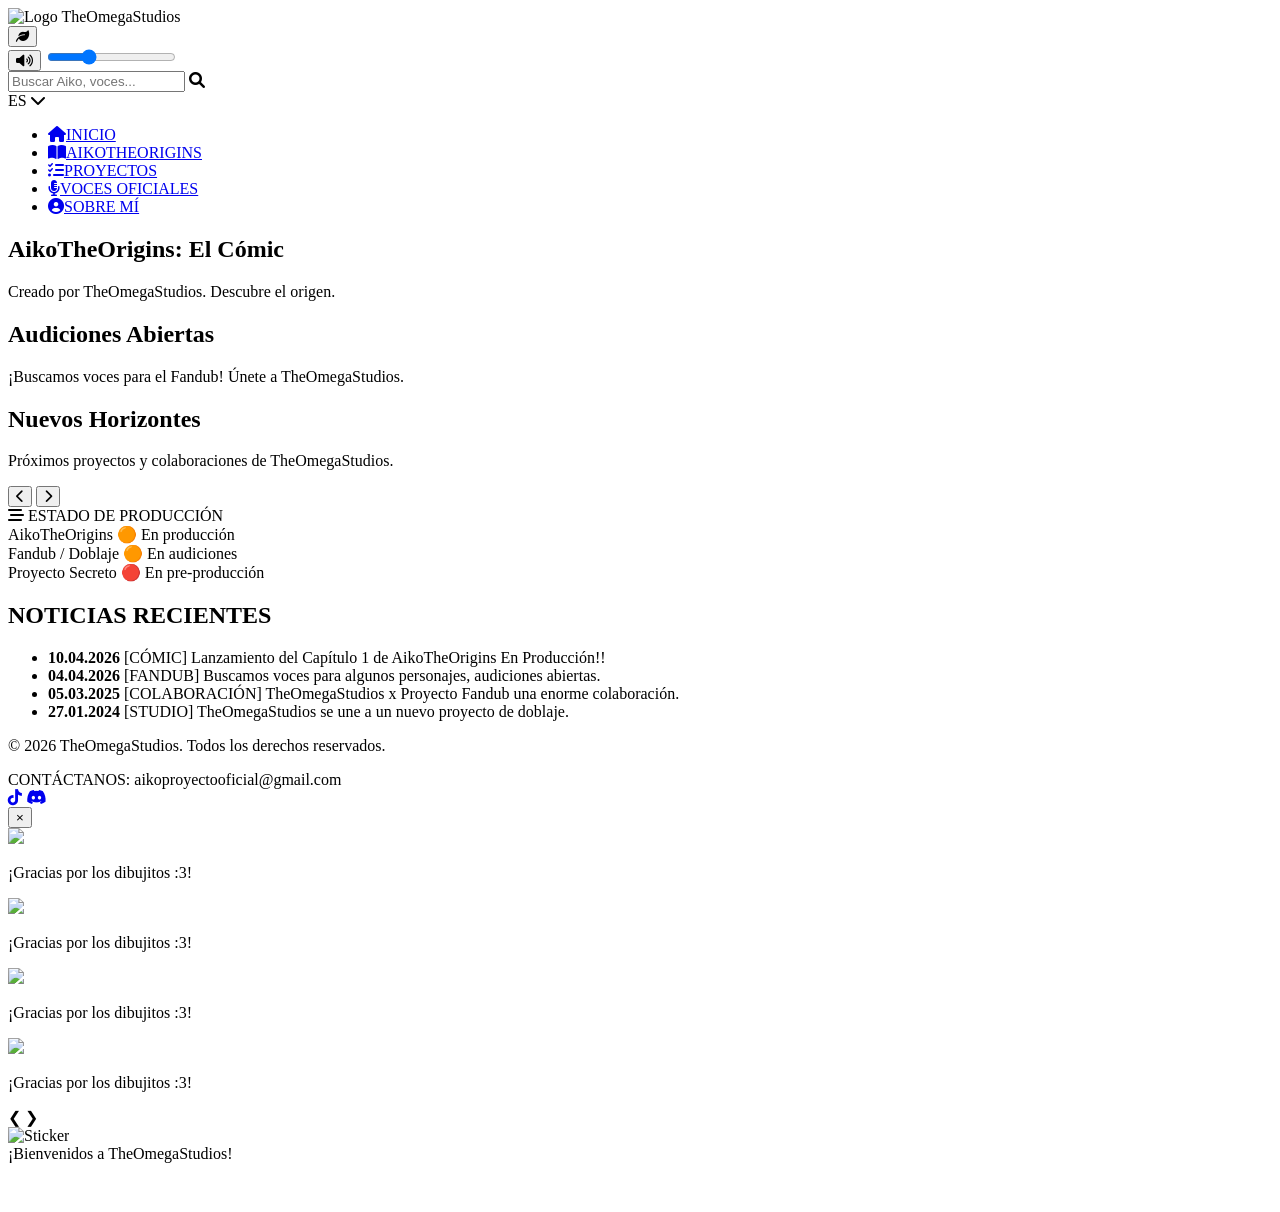
==== index.html @ 9d6b1f2a "Update index.html" ====
<!DOCTYPE html>
<html lang="es">
<head>
    <meta charset="UTF-8">
    <meta name="viewport" content="width=device-width, initial-scale=1.0">
    <title>TheOmegaStudios - Inicio | AikoTheOrigins</title>
    <link href="https://fonts.googleapis.com/css2?family=Roboto:wght@400;700&display=swap" rel="stylesheet">
    <link rel="stylesheet" href="css/index.css">
    <link rel="stylesheet" href="https://cdnjs.cloudflare.com/ajax/libs/font-awesome/6.0.0/css/all.min.css">
</head>
<body>
    <header class="top-bar">
        <div class="logo-container">
            <img src="img/logo.png" alt="Logo TheOmegaStudios" class="main-logo">
        </div>
            <div class="search-lang">
                <div class="control-hoja-wrapper">
                        <button id="sakura-control" class="nav-music-btn">
                         <i id="sakura-icon" class="fas fa-leaf"></i>
                         </button>
                </div>
                

    <div class="music-container">
        <button id="music-control" class="nav-music-btn">
            <i id="music-icon" class="fas fa-volume-up"></i>
        </button>
        <input type="range" id="volume-slider" min="0" max="1" step="0.01" value="0.3">
    </div>
        <div class="search-box">
            <input type="text" placeholder="Buscar Aiko, voces...">
            <i class="fas fa-search"></i>
        </div>
        <span class="lang">ES <i class="fas fa-chevron-down"></i></span>
        <audio id="bg-music" loop>
                 <source src="audio/voces/AikoTheOriginsTheme Remix.mp3" type="audio/mpeg">
        </audio>
    </div>
    </header>

    <nav class="main-nav">
        <ul>
            <li class="active"><a href="index.html"><i class="fas fa-home"></i>INICIO</a></li>
            <li><a href="aiko-origins.html"><i class="fas fa-book-open"></i>AIKOTHEORIGINS</a></li>
            <li><a href="proyectos.html"><i class="fas fa-tasks"></i>PROYECTOS</a></li>
            <li><a href="dobladores.html"><i class="fas fa-microphone-alt"></i>VOCES OFICIALES</a></li>
            <li><a href="sobre-mi.html"><i class="fas fa-user-circle"></i>SOBRE MÍ</a></li>
        </ul>
    </nav>

    <main class="main-content">
    <section class="carrusel-simulado">
     <div class="carrusel-contenedor" id="carruselContenedor">
        <div class="carrusel-item active" style="background-image: url('img/hero_aiko.png')">
            <div class="overlay">
                <h1>AikoTheOrigins: El Cómic</h1>
                <p>Creado por TheOmegaStudios. Descubre el origen.</p>
            </div>
        </div>

        <div class="carrusel-item next" style="background-image: url('img/hero_doblaje.png')">
            <div class="overlay">
                <h1>Audiciones Abiertas</h1>
                <p>¡Buscamos voces para el Fandub! Únete a TheOmegaStudios.</p>
            </div>
        </div>

        <div class="carrusel-item prev" style="background-image: url('img/hero_proyectos.png')">
            <div class="overlay">
                <h1>Nuevos Horizontes</h1>
                <p>Próximos proyectos y colaboraciones de TheOmegaStudios.</p>
            </div>
        </div>
    </div>

    <button class="nav-btn prev-btn" onclick="cambiarImagen(-1)"><i class="fas fa-chevron-left"></i></button>
    <button class="nav-btn next-btn" onclick="cambiarImagen(1)"><i class="fas fa-chevron-right"></i></button>
    </section>
    <section class="status-panel">
    <div class="status-header">
        <i class="fas fa-stream"></i> ESTADO DE PRODUCCIÓN
    </div>
    <div class="status-list">
        <div class="status-item">
            <span class="project-name">AikoTheOrigins</span>
            <span class="badge badge-online">🟠 En producción</span>
        </div>
        
        <div class="status-item">
            <span class="project-name">Fandub / Doblaje</span>
            <span class="badge badge-auditions">🟠 En audiciones</span>
        </div>

        <div class="status-item">
            <span class="project-name">Proyecto Secreto</span>
            <span class="badge badge-prep">🔴 En pre-producción</span>
        </div>
    </div>
</section>
        <section class="noticias-caja">
            <div class="noticia-header">
                <h2>NOTICIAS RECIENTES</h2>
            </div>
            <div class="noticia-body">
                <ul>
                    <li><strong>10.04.2026</strong> [CÓMIC] Lanzamiento del Capítulo 1 de AikoTheOrigins En Producción!!</li>
                    <li><strong>04.04.2026</strong> [FANDUB] Buscamos voces para algunos personajes, audiciones abiertas.</li>
                    <li><strong>05.03.2025</strong> [COLABORACIÓN] TheOmegaStudios x Proyecto Fandub una enorme colaboración.</li>
                    <li><strong>27.01.2024</strong> [STUDIO] TheOmegaStudios se une a un nuevo proyecto de doblaje.</li>
                </ul>
            </div>
        </section>
    </main>

 <footer class="main-footer">
    <div class="footer-container">
        <div class="footer-left">
            <p>&copy; 2026 TheOmegaStudios. Todos los derechos reservados.</p>
        </div>

       <div class="footer-right">
    <div class="contact-info">
    <span>CONTÁCTANOS:</span>
    <span class="email-text-fixed">aikoproyectooficial@gmail.com</span>
</div>
    
    <div class="social-icons">
        <a href="https://www.tiktok.com/@theomegastudios" target="_blank" title="TikTok"><i class="fab fa-tiktok"></i></a>
        <a href="https://discord.gg/xpgBBMDjBQ" target="_blank" title="Discord"><i class="fab fa-discord"></i></a>
        </div>
</div>
    </div>
</footer>
    <script>
    // 1. Obtenemos todas las tarjetas y las flechas
        const carrusel = document.getElementById('carruselContenedor');
        const items = carrusel.querySelectorAll('.carrusel-item');
        const prevBtn = document.querySelector('.prev-btn');
        const nextBtn = document.querySelector('.next-btn');

         let currentIndex = 0; // Índice de la tarjeta central (active)

    // 2. La función principal que actualiza las clases
        function updateCarrusel() {
        // Obtenemos el número total de tarjetas
        const totalItems = items.length;

        // Calculamos los índices para las tarjetas de los lados
        const prevIndex = (currentIndex - 1 + totalItems) % totalItems;
        const nextIndex = (currentIndex + 1) % totalItems;

        // Limpiamos las clases viejas de TODAS las tarjetas
        items.forEach((item, index) => {
            item.classList.remove('active', 'prev', 'next');
            
            // Si la tarjeta actual es la central
            if (index === currentIndex) {
                item.classList.add('active');
            } 
            // Si es la de la izquierda
            else if (index === prevIndex) {
                item.classList.add('prev');
            } 
            // Si es la de la derecha
            else if (index === nextIndex) {
                item.classList.add('next');
            }
        });
    }

    // 3. Las funciones de las flechas (cambiadas ligeramente)
    function cambiarImagen(direccion) {
        // Obtenemos el total de tarjetas
        const totalItems = items.length;
        
        // Sumamos o restamos al índice actual
        currentIndex = (currentIndex + direccion + totalItems) % totalItems;
        
        // Actualizamos las clases para que se muevan
        updateCarrusel();
    }

    // 4. Inicializamos el carrusel al cargar la página
    //updateCarrusel(); // Llamamos a la función una vez para configurarlo
    </script>
    <script src="script.js"></script>
<div id="welcome-modal" class="modal-overlay">
    <div class="modal-content">
        <button id="close-modal" class="close-btn">&times;</button>
        
        <div class="fanart-slider">
            <div class="slide active">
                <img src="img/dibujos.jpg" class="welcome-img">
                <p class="welcome-text">¡Gracias por los dibujitos :3!</p>
            </div>
            <div class="slide">
                <img src="img/aiko2131.png" class="welcome-img">
                <p class="welcome-text">¡Gracias por los dibujitos :3!</p>
            </div>
            <div class="slide">
                <img src="img/dibujo3.jpg" class="welcome-img">
                <p class="welcome-text">¡Gracias por los dibujitos :3!</p>
            </div>
            <div class="slide">
                <img src="img/dibujo4.png" class="welcome-img">
                <p class="welcome-text">¡Gracias por los dibujitos :3!</p>
            </div>
        </div>

        <div class="slider-controls">
    <span id="prev-fanart" class="prev">&#10094;</span>
    <span id="next-fanart" class="next">&#10095;</span>
    </div>
    </div>
</div>
<div class="personaje-saludo">
    <img src="img/Sticker.png" alt="Sticker" class="sticker-esquina">
    <div class="bocadillo-comic">¡Bienvenidos a TheOmegaStudios!</div>
</div>
</body>
</html>
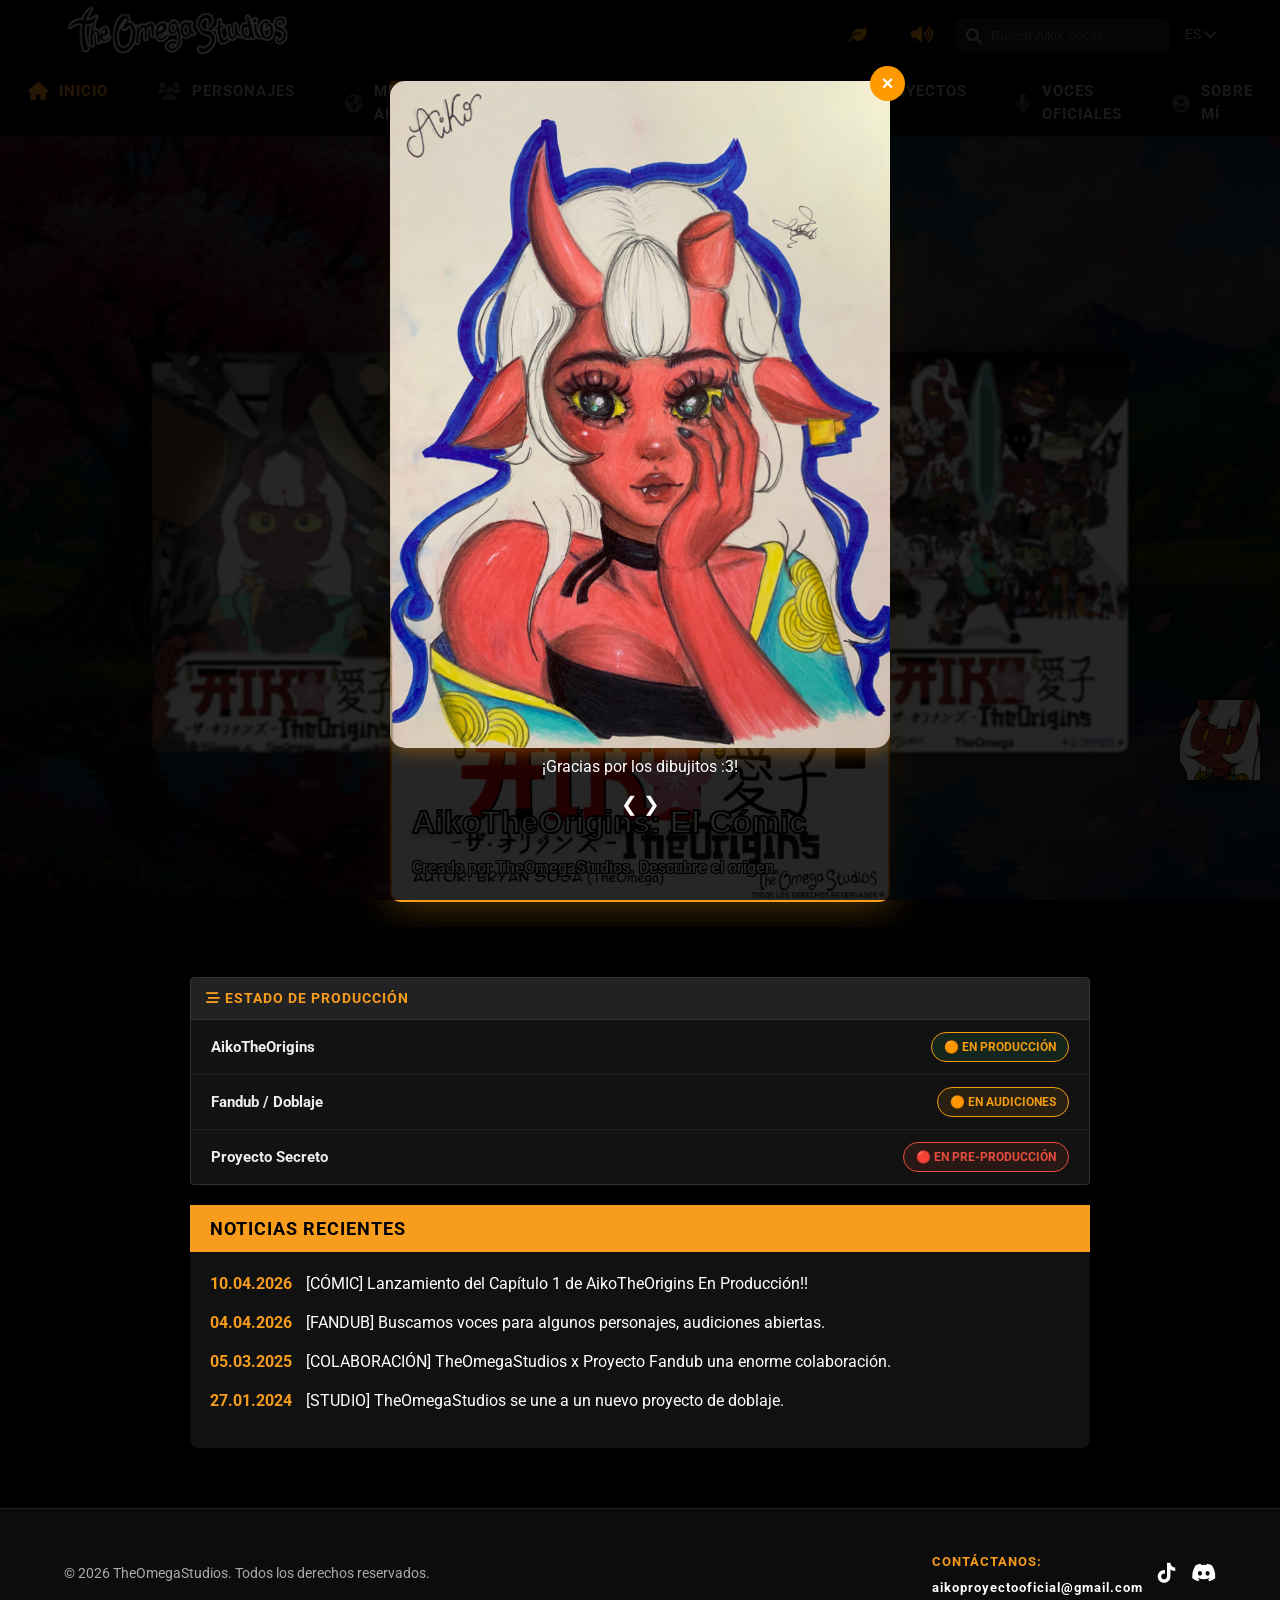
==== commit b95b5f33: "Add files via upload" ====
--- a/index.html
+++ b/index.html
@@ -32,16 +32,17 @@
             <i class="fas fa-search"></i>
         </div>
         <span class="lang">ES <i class="fas fa-chevron-down"></i></span>
-        <audio id="bg-music" loop>
-                 <source src="audio/voces/AikoTheOriginsTheme Remix.mp3" type="audio/mpeg">
-        </audio>
+        <audio id="bg-music" loop></audio>
     </div>
     </header>
 
     <nav class="main-nav">
         <ul>
             <li class="active"><a href="index.html"><i class="fas fa-home"></i>INICIO</a></li>
+            <li><a href="personajes.html"><i class="fas fa-users"></i>PERSONAJES</a></li>
+            <li><a href="mundo-aiko.html"><i class="fas fa-globe-americas"></i>MUNDO AIKO</a></li>
             <li><a href="aiko-origins.html"><i class="fas fa-book-open"></i>AIKOTHEORIGINS</a></li>
+            <li><a href="aiko-go.html"><i class="fas fa-book-open"></i>AIKOGO!</a></li>
             <li><a href="proyectos.html"><i class="fas fa-tasks"></i>PROYECTOS</a></li>
             <li><a href="dobladores.html"><i class="fas fa-microphone-alt"></i>VOCES OFICIALES</a></li>
             <li><a href="sobre-mi.html"><i class="fas fa-user-circle"></i>SOBRE MÍ</a></li>
@@ -61,7 +62,7 @@
         <div class="carrusel-item next" style="background-image: url('img/hero_doblaje.png')">
             <div class="overlay">
                 <h1>Audiciones Abiertas</h1>
-                <p>¡Buscamos voces para el Fandub! Únete a TheOmegaStudios.</p>
+                <p>¡Buscamos voces para la Obra! Únete a TheOmegaStudios.</p>
             </div>
         </div>
 
@@ -208,14 +209,16 @@
         </div>
 
         <div class="slider-controls">
-    <span id="prev-fanart" class="prev">&#10094;</span>
-    <span id="next-fanart" class="next">&#10095;</span>
-    </div>
-    </div>
-</div>
+            <span id="prev-fanart" class="prev">&#10094;</span>
+            <span id="next-fanart" class="next">&#10095;</span>
+        </div>
+    </div>
+</div>
+
 <div class="personaje-saludo">
     <img src="img/Sticker.png" alt="Sticker" class="sticker-esquina">
     <div class="bocadillo-comic">¡Bienvenidos a TheOmegaStudios!</div>
 </div>
+
 </body>
-</html>
+</html>
--- a/css/index.css
+++ b/css/index.css
@@ -0,0 +1,1796 @@
+/* Variables de colores para un estilo gaming/oscuro */
+:root {
+    --bg-black: #080808;      /* Fondo principal casi negro */
+    --top-bar-bg: #111111;    /* Barra superior */
+    --accent: #f79c1c;        /* Naranja Omega (parecido a Dragon Ball) */
+    --text-light: #ffffff;    /* Texto principal blanco */
+    --text-muted: #aaaaaa;    /* Texto secundario gris */
+    --font-main: 'Roboto', sans-serif;
+}
+
+* { margin: 0; padding: 0; box-sizing: border-box; }
+
+body {
+    background-color: var(--bg-black);
+    color: var(--text-light);
+    font-family: var(--font-main);
+    line-height: 1.5;
+    position: relative;
+    min-height: 100vh;
+    margin: 0;
+}
+
+
+a { text-decoration: none; color: inherit; transition: 0.3s; }
+ul { list-style: none; }
+
+/* 1. Estilos Barra Superior */
+.top-bar {
+    background-color: var(--top-bar-bg);
+    display: flex;
+    justify-content: space-between;
+    align-items: center;
+    padding: 10px 5%;
+    height: 70px;
+    border-bottom: 1px solid #222;
+}
+
+.main-logo { height: 60px; } /* Ajusta esto al tamaño de tu logo */
+
+.search-lang { display: flex; align-items: center; gap: 20px; }
+
+.search-box {
+    position: relative;
+    background-color: #222;
+    border-radius: 5px;
+    padding: 5px 10px;
+}
+
+.search-box input {
+    background: transparent;
+    border: none;
+    color: var(--text-light);
+    padding-left: 25px;
+}
+
+.search-box i { position: absolute; left: 10px; top: 10px; color: var(--text-muted); }
+
+.lang { color: var(--text-muted); font-size: 14px; cursor: pointer; }
+
+/* 2. Estilos Menú de Navegación */
+.main-nav {
+    background-color: #0c0c0c;
+    border-bottom: 2px solid #222;
+}
+
+.main-nav ul {
+    display: flex;
+    justify-content: center;
+    max-width: 1200px;
+    margin: 0 auto;
+}
+
+.main-nav li a {
+    display: flex;
+    align-items: center;
+    gap: 10px;
+    padding: 10px 25px;
+    font-weight: 700;
+    font-size: 15px;
+    color: var(--text-muted);
+    letter-spacing: 1px;
+}
+
+/* Efecto hover con icono a color */
+.main-nav li a:hover,
+.main-nav li.active a {
+    color: var(--accent);
+}
+
+.main-nav li a i { font-size: 18px; color: #555; } /* Iconos grisados por defecto */
+
+.main-nav li a:hover i,
+.main-nav li.active a i {
+    color: var(--accent);
+}
+
+/* 3. Estilos Carrusel Simulado */
+.main-content {
+    max-width: 1400px;
+    margin: 40px auto;
+    padding: 0 20px;
+}
+
+.carrusel-simulado {
+    position: relative;
+    display: flex;
+    justify-content: center;
+    align-items: center;
+    height: 750px; /* Mantén la altura para portadas verticales */
+    overflow: hidden;
+    margin-bottom: 50px;
+    perspective: 1000px; /* Da efecto 3D a la rotación */
+}
+.carrusel-contenedor {
+    position: relative;
+    width: 100%;
+    height: 100%;
+    display: flex;
+    justify-content: center;
+    align-items: center;
+}
+.carrusel-item {
+    position: absolute;
+    height: 500px; /* Tamaño base */
+    width: 350px;
+    background-size: cover;
+    background-position: center;
+    border-radius: 10px;
+    box-shadow: 0 0 20px rgba(0,0,0,0.5);
+    transition: all 0.6s cubic-bezier(0.4, 0, 0.2, 1); /* Esta es la transición suave */
+    opacity: 0; /* Ocultamos las que no están en posición */
+    z-index: 1;
+    will-change: transform, opacity;
+}
+.carrusel-item .overlay {
+    position: absolute;
+    bottom: 0; left: 0; right: 0;
+    padding: 20px;
+    opacity: 0;
+    transition: opacity 0.3s;
+}
+.carrusel-item.prev {
+    opacity: 1;
+    z-index: 2;
+    transform: translateX(-100%) scale(0.8) rotateY(-10deg);
+    filter: blur(1px) grayscale(50%);
+}
+.carrusel-item.next {
+    opacity: 1;
+    z-index: 2;
+    transform: translateX(100%) scale(0.8) rotateY(10deg);
+    filter: blur(1px) grayscale(50%);
+}
+.carrusel-item.active h1 {
+    font-family:sans-serif; /* O tu fuente de títulos */
+    font-size: 32px;
+    font-weight: 800;
+    color: #ffffff;
+    margin-bottom: 10px;
+    -webkit-text-stroke: 2px #000;
+    text-shadow: 0px 4px 10px rgba(0,0,0,0.5);
+    
+
+        /* Sombra difuminada extra para profundidad */
+}
+.carrusel-item.active p {
+    font-size: 16px;
+    color: #ffffff;
+    font-weight: 600;
+
+    /* BORDE más fino para el texto pequeño */
+    text-shadow: 
+        -1px -1px 0 #000,  
+         1px -1px 0 #000,
+        -1px  1px 0 #000,
+         1px  1px 0 #000;
+}
+/* --- ESTADO: CENTRO (active) --- */
+.carrusel-item.active {
+    opacity: 1;
+    z-index: 10;
+    height: 700px; /* Tamaño de la portada de Aiko */
+    width: 500px;
+    transform: translateX(0) scale(1) rotateY(0deg);
+    box-shadow: 0 0 40px rgba(247, 156, 28, 0.4);
+    border: 2px solid var(--accent);
+}
+
+.carrusel-item.active .overlay {
+    opacity: 1;
+}
+.card {
+    background-size: contain;
+    background-position: center;
+    background-repeat: no-repeat;
+    border-radius: 10px;
+    overflow: hidden;
+    position: relative;
+    transition: transform 0.5s ease, filter 0.5s ease;
+}
+
+/* Las imágenes secundarias (las de los lados) */
+.card-side {
+    height: 450px;
+    width: 250px;
+    filter: blur(1.5px) grayscale(70%);
+}
+
+.card .overlay {
+    position: absolute;
+    bottom: 0; left: 0; right: 0;
+    padding: 20px;
+}
+
+.card-center .overlay {
+    padding: 40px;
+}
+
+.card-center h1 { font-size: 32px; margin-bottom: 10px; color: var(--text-light); }
+.card-center p { color: var(--text-muted); font-size: 16px; }
+
+/* Flechas de navegación */
+.nav-btn {
+    position: absolute;
+    top: 50%; transform: translateY(-50%);
+    background: rgba(0,0,0,0.5);
+    border: none;
+    color: var(--text-light);
+    font-size: 24px;
+    padding: 15px;
+    border-radius: 50%;
+    cursor: pointer;
+    z-content: 20;
+}
+
+.prev-btn { left: 10%; }
+.next-btn { right: 10%; }
+
+/* 4. Estilos Caja de Noticias */
+.noticias-caja {
+    max-width: 900px;
+    margin: 0 auto 60px;
+    background-color: #111;
+    border-radius: 8px;
+    box-shadow: 0 0 15px rgba(0,0,0,0.5);
+}
+
+.noticia-header {
+    background-color: var(--accent);
+    padding: 10px 20px;
+}
+
+.noticia-header h2 { font-size: 18px; font-weight: 700; color: #000; letter-spacing: 1px; }
+
+.noticia-body { padding: 20px; }
+.noticia-body ul li { margin-bottom: 15px; color: var(--text-light); }
+.noticia-body strong { color: var(--accent); margin-right: 10px; }
+
+/* 5. Estilos Footer */
+.main-footer {
+    background-color: #0c0c0c;
+    border-top: 1px solid #222;
+    padding: 40px 5%; /* Más espacio arriba y abajo */
+    color: var(--text-muted);
+}
+
+.footer-container {
+    max-width: 1200px;
+    margin: 0 auto;
+    display: flex;
+    justify-content: space-between; /* Empuja el contenido a los extremos */
+    align-items: center;
+    flex-wrap: wrap; /* Para que en celulares se vea bien */
+    gap: 20px;
+}
+
+.footer-left p {
+    font-size: 14px;
+    margin: 0;
+}
+
+.footer-right {
+    display: flex;
+    align-items: center;
+    gap: 15px;
+}
+
+.footer-right span {
+    font-weight: bold;
+    font-size: 13px;
+    letter-spacing: 1px;
+    color: var(--accent); /* Tu color naranja */
+}
+
+.social-icons {
+    display: flex;
+    gap: 15px;
+}
+
+.social-icons a {
+    font-size: 20px;
+    color: #fff;
+    transition: 0.3s ease;
+}
+
+/* Efecto al pasar el mouse por los iconos */
+.social-icons a:hover {
+    color: var(--accent);
+    transform: translateY(-3px); /* Pequeño salto hacia arriba */
+}
+/* Contenedor principal del panel */
+.status-panel {
+    max-width: 900px;
+    margin: 20px auto;
+    background: rgba(20, 20, 20, 0.9);
+    border: 1px solid #333;
+    border-radius: 4px;
+    overflow: hidden;
+}
+
+/* Encabezado del panel */
+.status-header {
+    background: #222;
+    color: var(--accent); /* Tu naranja */
+    padding: 10px 15px;
+    font-size: 14px;
+    font-weight: bold;
+    letter-spacing: 1px;
+    border-bottom: 1px solid #333;
+}
+
+/* Lista de proyectos */
+.status-list {
+    display: flex;
+    flex-direction: column;
+}
+
+.status-item {
+    display: flex;
+    justify-content: space-between;
+    align-items: center;
+    padding: 12px 20px;
+    border-bottom: 1px solid #222;
+    transition: background 0.3s;
+}
+
+.status-item:hover {
+    background: #1a1a1a;
+}
+
+.status-item:last-child { border-bottom: none; }
+
+.project-name {
+    font-weight: bold;
+    color: #eee;
+    font-size: 15px;
+}
+
+/* Estilo de las etiquetas (Badges) */
+.badge {
+    padding: 5px 12px;
+    border-radius: 20px;
+    font-size: 12px;
+    font-weight: bold;
+    text-transform: uppercase;
+}
+
+.badge-online {
+    background: rgba(46, 204, 113, 0.1);
+    color: #f39c12;
+    border: 1px solid #f39c12;
+    animation: blink 2s infinite;
+}
+
+.badge-auditions {
+    background: rgba(243, 156, 18, 0.1);
+    color: #f39c12;
+    border: 1px solid #f39c12;
+    animation: blink 2s infinite; /* ¡Efecto de parpadeo para llamar la atención! */
+}
+
+.badge-prep {
+    background: rgba(231, 76, 60, 0.1);
+    color: #e74c3c;
+    border: 1px solid #e74c3c;
+}
+
+/* Animación de parpadeo para las audiciones */
+@keyframes blink {
+    0% { opacity: 1; }
+    50% { opacity: 0.5; }
+    100% { opacity: 1; }
+}
+.email-text-fixed {
+    /* Mantenemos lo que ya tenías */
+    font-size: 14px;
+    font-family: 'Roboto', sans-serif;
+    text-decoration: none;
+    cursor: default;
+    user-select: all;
+    display: block;
+    margin-top: 5px;
+
+    /* --- ESTA ES LA CLAVE --- */
+    /* Color blanco sólido con '!important' para que nada lo cambie */
+    color: #ffffff !important; 
+}
+
+/* Opcional: Para estar 100% seguros, forzamos blanco también en 'hover' */
+.email-text-fixed:hover {
+    color: #ffffff !important;
+    text-decoration: none !important;
+}
+.content-aiko {
+    padding: 50px 10%;
+    color: white;
+    text-align: center;
+}
+
+/* El contenedor de las dos columnas */
+.main-grid {
+    display: flex;
+    justify-content: center;
+    align-items: flex-start; /* Alinea arriba */
+    gap: 40px; /* Espacio entre la sinopsis y el video */
+    max-width: 1200px;
+    margin: 40px auto;
+    padding: 0 20px;
+}
+
+/* Ajustamos la sinopsis para que ocupe la mitad */
+.sinopsis {
+    flex: 1; /* Toma la mitad del espacio */
+    text-align: left; /* Texto a la izquierda para que sea más legible */
+    margin: 0; /* Quitamos el margin auto que tenía antes */
+    background: rgba(255, 255, 255, 0.05);
+    padding: 30px;
+    border-radius: 10px;
+    border-left: 5px solid var(--accent);
+}
+
+/* Contenedor del video */
+.video-container {
+    flex: 1; /* Toma la otra mitad del espacio */
+    position: relative;
+    padding-bottom: 28.125%; /* Relación de aspecto 16:9 para la mitad de la pantalla */
+    height: 0;
+    overflow: hidden;
+    border-radius: 10px;
+    border: 1px solid #333;
+}
+
+.video-container iframe {
+    position: absolute;
+    top: 0;
+    left: 0;
+    width: 100%;
+    height: 100%;
+}
+
+/* --- AJUSTE PARA CELULARES --- */
+@media (max-width: 900px) {
+    .main-grid {
+        flex-direction: column; /* Se ponen uno debajo del otro */
+    }
+    .video-container {
+        padding-bottom: 56.25%; /* Video más grande en móvil */
+        width: 100%;
+    }
+}
+/* Contenedor del póster para controlar el tamaño */
+.poster-container {
+    width: 100%;
+    margin-bottom: 20px; /* Espacio antes de la palabra SINOPSIS */
+    display: flex;
+    justify-content: center;
+}
+
+.aiko-poster {
+    width: 100%; /* Se adapta al ancho de la columna de sinopsis */
+    max-width: 400px; /* Pero no dejamos que sea más ancha que esto para que no se vea gigante */
+    height: auto; /* Mantiene la proporción 5906x8268 sin deformarse */
+    border-radius: 8px;
+    border: 2px solid rgba(255, 165, 0, 0.3); /* Un borde naranja sutil */
+    box-shadow: 0px 0px 20px rgba(255, 165, 0, 0.2); /* Un brillo naranja suave */
+    transition: transform 0.3s ease;
+}
+
+/* Efecto opcional: al pasar el mouse, el póster resalta */
+.aiko-poster:hover {
+    transform: scale(1.02);
+    box-shadow: 0px 0px 30px rgba(255, 165, 0, 0.5);
+    border-color: var(--accent);
+}
+.content-proyectos {
+    padding: 50px 10%;
+    color: white;
+}
+
+.proyectos-title {
+    text-align: center;
+    color: var(--accent);
+    margin-bottom: 40px;
+    font-size: 2.5rem;
+}
+
+/* Contenedor principal de las tarjetas */
+.proyectos-container {
+    display: grid;
+    /* Esto crea las 2 columnas iguales */
+    grid-template-columns: 1fr 1fr; 
+    gap: 25px; /* Espacio entre las tarjetas */
+    max-width: 1200px; /* Un poco más ancho para que quepan bien las dos */
+    margin: 0 auto;
+    padding: 20px;
+}
+
+/* Ajuste de la tarjeta para que el logo y el texto sigan funcionando bien */
+.proyecto-card {
+    display: flex;
+    flex-direction: column; /* Cambiamos a vertical para que quepan mejor en la columna */
+    background: rgba(255, 255, 255, 0.03);
+    border: 1px solid #222;
+    border-radius: 15px;
+    padding: 20px;
+    transition: 0.3s;
+    text-align: center; /* Centramos el texto para este diseño */
+}
+
+/* El cuadro blanco del logo ajustado */
+.proyecto-logo {
+    background-color: white;
+    border-radius: 10px;
+    padding: 15px;
+    margin-bottom: 15px;
+    height: 180px; /* Altura fija para que todas las tarjetas midan lo mismo */
+    display: flex;
+    justify-content: center;
+    align-items: center;
+}
+
+.proyecto-logo img {
+    max-width: 100%;
+    max-height: 100%;
+    object-fit: contain;
+}
+
+/* Responsivo: Si alguien lo ve en celular, vuelve a 1 sola columna */
+@media (max-width: 850px) {
+    .proyectos-container {
+        grid-template-columns: 1fr;
+    }
+}
+.proyecto-info h2 {
+    color: white; /* Cambia var(--accent) por 'white' si las quieres blancas */
+    margin-bottom: 10px;
+}
+
+.proyecto-info p {
+    color: #ccc;
+    line-height: 1.6;
+    margin-bottom: 15px;
+}
+
+.status {
+    display: inline-block; /* Para que respete el padding */
+    margin-top: 15px;
+    padding: 5px 15px;
+    font-size: 11px;
+    font-weight: bold;
+    text-transform: uppercase; /* Todo en mayúsculas se ve más pro */
+    color: var(--accent); /* El naranja de tus títulos */
+    border: 1px solid var(--accent);
+    border-radius: 20px; /* Bordes redondeados tipo píldora */
+    background: rgba(255, 140, 0, 0.1); /* Un fondo naranja muy transparente */
+    letter-spacing: 1px;
+}
+
+/* Para móviles */
+@media (max-width: 768px) {
+    .proyecto-card {
+        flex-direction: column;
+        text-align: center;
+    }
+    .proyecto-logo {
+        flex: 0 0 auto;
+        width: 150px;
+    }
+}
+/* Color para los que están en desarrollo */
+.status.desarrollo {
+    color: #ff8c00;
+    border-color: #ff8c00;
+}
+.status.pronto {
+    color: #00ccff; /* Un azul cian para variar */
+    border-color: #00ccff;
+    background: rgba(0, 204, 255, 0.1);
+}
+/* Color específico para proyectos Pendientes */
+.status.pendiente {
+    color: #ff4d4d; /* Un rojo vibrante */
+    border-color: #ff4d4d;
+    background: rgba(255, 77, 77, 0.1); /* Brillo rojo muy suave de fondo */
+    box-shadow: 0 0 10px rgba(255, 77, 77, 0.2); /* Un pequeño resplandor */
+}
+.aiko-origins-title {
+    display: flex;
+    align-items: center;
+    justify-content: center;
+    gap: 15px; /* Espacio entre el logo y el texto */
+    color: white;
+    font-size: 2.5rem;
+    font-weight: bold;
+    margin-bottom: 5px;
+}
+
+/* Estilo para el pequeño logo que irá dentro del título */
+.aiko-origins-title img {
+    height: 50px; /* Ajusta el tamaño según tu logo */
+    width: auto;
+}
+
+
+
+
+/* Contenedor principal: asegura que las tarjetas se pongan de lado */
+.cast-container {
+    display: flex;
+    flex-wrap: wrap;
+    gap: 20px;
+    justify-content: center;
+    padding: 20px;
+    width: 100%;
+}
+
+/* La Tarjeta: ahora con un ancho fijo para que quepan 2 */
+.cast-row {
+    display: flex;
+    flex-direction: row;
+    align-items: center;
+    background-color: #121212;
+    border: 1px solid #333;
+    border-radius: 15px;
+    padding: 15px;
+    width: 580px; /* Ancho fijo para que no se estiren */
+    box-sizing: border-box; /* Evita que el padding sume al ancho */
+}
+
+/* Fotos: Tamaño controlado para que no rompan el diseño */
+.character-side img, .actor-side img {
+    width: 100px;  /* Tamaño fijo */
+    height: 100px; /* Tamaño fijo */
+    object-fit: cover;
+    border: 2px solid #ff9900;
+    border-radius: 10px; /* Opcional: bordes un poco redondeados para que no sea un cuadrado seco */
+}
+
+.character-side, .actor-side {
+    flex: 0 0 110px; /* No permite que las columnas de las fotos crezcan más de esto */
+    text-align: center;
+}
+
+/* Texto central */
+.cast-description {
+    flex: 1;
+    padding: 0 15px;
+    text-align: center;
+}
+
+.cast-description p {
+    font-size: 0.85rem; /* Texto un poco más pequeño para que quepa bien */
+    line-height: 1.4;
+    color: #ccc;
+    margin-bottom: 10px;
+}
+
+/* Audio: para que no se salga */
+audio {
+    width: 100%;
+    height: 30px;
+}
+/* Responsive para celulares */
+@media (max-width: 768px) {
+    .cast-row {
+        flex-direction: column;
+        gap: 20px;
+    }
+}
+
+.about-section {
+    background-color: #0a0a0a; /* Fondo oscuro como tu captura */
+    color: #ffffff;
+    padding: 50px 20px;
+    font-family: 'Arial', sans-serif;
+}
+
+.about-container {
+    display: flex;
+    flex-wrap: wrap;
+    max-width: 1000px;
+    margin: 0 auto;
+    align-items: center;
+    gap: 40px;
+}
+
+.about-text {
+    flex: 1;
+    min-width: 300px;
+}
+
+.about-text h2 {
+    color: #ff9900; /* El naranja de tu menú */
+    font-size: 2.5rem;
+    margin-bottom: 20px;
+}
+
+.intro {
+    font-style: italic;
+    font-size: 1.2rem;
+    border-left: 4px solid #ff9900;
+    padding-left: 15px;
+    margin-bottom: 25px;
+}
+
+.about-content p {
+    line-height: 1.6;
+    margin-bottom: 15px;
+    color: #ccc;
+}
+
+/* Estilo general para la imagen */
+.about-image {
+    display: flex;
+    justify-content: center; /* Centra la imagen horizontalmente */
+    align-items: center;
+    padding: 20px;
+}
+
+.about-image img {
+    width: 300px; /* Tamaño máximo en PC */
+    height: auto;
+    border-radius: 15px; /* Opcional, para bordes suaves */
+    transition: transform 0.3s ease;
+}
+
+/* --- AJUSTE PARA CELULARES --- */
+@media (max-width: 768px) {
+    .about-image img {
+        width: 80%; /* En celular, ocupa el 80% del ancho de la pantalla */
+        max-width: 350px; /* Pero que no se pase de este tamaño */
+        margin: 0 auto;
+        display: block;
+    }
+    
+    /* Si el texto y la imagen están uno al lado del otro, 
+       esto hará que la imagen se ponga debajo del texto */
+    .about-section-container { 
+        display: flex;
+        flex-direction: column; 
+        text-align: center;
+    }
+}
+
+.page-title {
+    width: 100%;          /* Que ocupe todo el ancho */
+    text-align: center;   /* Centra el texto */
+    margin-top: 40px;     /* Espacio arriba */
+    margin-bottom: 20px;  /* Espacio antes de los cuadros */
+    color: white;         /* Aseguramos que sea blanco */
+    display: block;       /* Asegura que se comporte como un bloque independiente */
+}
+
+
+.search-lang {
+    display: flex;       /* Los pone uno al lado del otro */
+    align-items: center; /* Los centra verticalmente */
+    gap: 15px;           /* Les da espacio entre ellos */
+}
+
+.music-container {
+    display: flex;
+    align-items: center;
+    background: rgba(255, 255, 255, 0.05);
+    padding: 2px 8px;
+    border-radius: 20px;
+    transition: all 0.3s ease;
+}
+
+/* El slider de volumen */
+#volume-slider {
+    width: 0; /* Empieza oculto */
+    opacity: 0;
+    transition: all 0.3s ease;
+    cursor: pointer;
+    accent-color: #ff9900; /* Color naranja de tu marca */
+}
+
+/* Cuando pasas el mouse, se expande la barra */
+.music-container:hover #volume-slider {
+    width: 80px;
+    opacity: 1;
+    margin-left: 10px;
+}
+
+.nav-music-btn {
+    background: none;
+    border: none;
+    color: #ff9900;
+    cursor: pointer;
+    font-size: 1.1rem;
+    display: flex;
+    align-items: center;
+}
+
+/*imagen fondo   */
+body {
+    /* La ruta debe ser donde esté tu imagen */
+    background-image: linear-gradient(rgba(0, 0, 0, 0.7), rgba(0, 0, 0, 0.7)), url('../img/BN43P.jpg');
+    
+    /* Esto hace que la imagen cubra toda la pantalla sin repetirse */
+    background-size: cover;
+    background-position: center;
+    background-attachment: fixed; /* El fondo no se mueve al bajar con el mouse */
+    background-repeat: no-repeat;
+    
+    /* Color de respaldo por si la imagen no carga */
+    background-color: #000; 
+    
+    margin: 0;
+    color: white; /* Para que todo el texto sea blanco por defecto */
+}
+
+/* IMPORTANTE: Para que el header y el nav se mantengan negros solidos 
+y no se vea el fondo a través de ellos */
+.top-bar, .main-nav {
+    background-color: #000 !important;
+    position: relative;
+    z-index: 100;
+}
+
+
+/* La barrita de la derecha */
+::-webkit-scrollbar {
+    width: 10px;
+}
+::-webkit-scrollbar-track {
+    background: #000; 
+}
+::-webkit-scrollbar-thumb {
+    background: #ff9900; 
+    border-radius: 10px;
+}
+::-webkit-scrollbar-thumb:hover {
+    background: #e68a00; 
+}
+
+
+.sakura {
+    position: fixed;
+    top: -50px;
+    z-index: 99; /* Para que caigan delante del fondo pero detrás de los botones */
+    pointer-events: none; /* Para que no te impidan hacer clic en los botones */
+    background: linear-gradient(to bottom right, #ffb7c5, #ff99aa);
+    border-radius: 100% 0 100% 0; /* Forma de pétalo */
+    opacity: 0.8;
+    transform-style: preserve-3d;
+}
+
+@keyframes fall {
+    0% {
+        top: -10%;
+        transform: translateX(0) rotateX(0) rotateY(0);
+    }
+    100% {
+        top: 110%;
+        transform: translateX(100px) rotateX(720deg) rotateY(360deg);
+    }
+}
+/* --- ESTO VA AL FINAL DEL ARCHIVO index.css --- */
+
+#sakura-control {
+    min-width: 30px; /* Evita que se colapse */
+    min-height: 30px;
+    display: flex;
+    align-items: center;
+    justify-content: center;
+    visibility: visible !important; /* Fuerza a que se vea */
+}
+.control-hoja-wrapper {
+    margin-right: 15px; 
+    display: flex;
+    align-items: center;
+    justify-content: center;
+}
+#sakura-control:hover {
+    transform: scale(1.2); /* Se agranda un poquito al pasar el mouse */
+}
+
+
+
+
+.modal-overlay {
+    position: fixed;
+    top: 0;
+    left: 0;
+    width: 100%;
+    height: 100%;
+    background: rgba(0, 0, 0, 0.85); /* Fondo negro traslúcido */
+    display: flex;
+    justify-content: center;
+    align-items: center;
+    z-index: 10000; /* Por encima de todo, incluso de los pétalos */
+    visibility: hidden;
+    opacity: 0;
+    transition: all 0.5s ease;
+}
+
+/* Cuando el modal esté activo */
+.modal-overlay.active {
+    visibility: visible;
+    opacity: 1;
+}
+
+.modal-content {
+    position: relative;
+    max-width: 500px;
+    text-align: center;
+}
+
+.welcome-img {
+    width: 100%;
+    border-radius: 15px;
+    box-shadow: 0 0 20px rgba(255, 153, 0, 0.5); /* Brillo naranja como tu tema */
+}
+
+/* El botón de cerrar en la esquina */
+.close-btn {
+    position: absolute;
+    top: -15px;
+    right: -15px;
+    background: #ff9900;
+    color: white;
+    border: none;
+    border-radius: 50%;
+    width: 35px;
+    height: 35px;
+    font-size: 20px;
+    cursor: pointer;
+    font-weight: bold;
+    z-index: 10001;
+}
+
+
+
+.fanart-slider {
+    position: relative;
+    overflow: hidden;
+}
+
+.slide {
+    display: none; /* Escondemos todas */
+    animation: fade 0.5s ease;
+}
+
+.slide.active {
+    display: block; /* Solo mostramos la activa */
+}
+
+@keyframes fade {
+    from { opacity: 0.4; } 
+    to { opacity: 1; }
+}
+
+.slider-controls {
+    margin-top: 10px;
+    color: white;
+    cursor: pointer;
+    font-size: 20px;
+}
+
+
+/* ============================================================
+   SECCIÓN RESPONSIVA (PARA MÓVILES Y TABLETS)
+   ============================================================ */
+
+@media (max-width: 768px) {
+    /* 1. Ajuste de la barra superior */
+    .top-bar {
+        flex-direction: column;
+        height: auto;
+        padding: 15px;
+        gap: 10px;
+    }
+    
+    .search-lang {
+        width: 100%;
+        justify-content: center;
+    }
+
+    /* 2. Ajuste del Menú de Navegación */
+    .main-nav ul {
+        flex-wrap: wrap; /* Permite que los botones bajen si no caben */
+    }
+    
+    .main-nav li a {
+        padding: 10px 15px;
+        font-size: 13px;
+    }
+
+    /* 3. Ajuste del Carrusel (Lo más importante para tu error) */
+    .carrusel-simulado {
+        height: auto;
+        min-height: 500px;
+        perspective: none; /* Quitamos 3D en móvil para evitar errores visuales */
+    }
+
+    .carrusel-item.active {
+        width: 90% !important; /* Que ocupe casi todo el ancho del cel */
+        height: 450px !important;
+        position: relative;
+        transform: none !important;
+    }
+
+    /* Ocultamos las imágenes laterales en móvil para que no estorben */
+    .carrusel-item.prev, .carrusel-item.next {
+        display: none; 
+    }
+
+    /* 4. Ajuste de la Grilla (Sinopsis y Video) */
+    .main-grid {
+        flex-direction: column; /* Video arriba, texto abajo o viceversa */
+        align-items: center;
+    }
+
+    .sinopsis, .video-container {
+        width: 100% !important;
+        flex: none;
+    }
+
+    /* 5. Ajuste del Reparto (Cast) */
+    .cast-container {
+        flex-direction: column;
+        align-items: center;
+    }
+
+    .cast-row {
+        width: 100% !important; /* Ya no es 580px, ahora es el ancho del cel */
+        flex-direction: column; /* Foto - Texto - Foto en vertical */
+        text-align: center;
+    }
+
+    .character-side, .actor-side {
+        margin-bottom: 10px;
+    }
+
+    /* 6. Proyectos */
+    .proyectos-container {
+        grid-template-columns: 1fr; /* Una sola columna */
+    }
+
+    /* 7. Footer */
+    .footer-container {
+        flex-direction: column;
+        text-align: center;
+    }
+}
+
+/* Ajuste extra para pantallas muy pequeñas (iPhone SE, etc.) */
+@media (max-width: 480px) {
+    .aiko-origins-title {
+        font-size: 1.8rem;
+    }
+    
+    .main-nav li a {
+        padding: 8px;
+        font-size: 11px;
+    }
+}
+/* Sticker */
+
+.sticker-esquina {
+    position: fixed; /* Se queda pegado a la pantalla */
+    bottom: 120px;    /* Distancia desde abajo */
+    right: 20px;     /* Distancia desde la derecha */
+    width: 80px;     /* Tamaño del sticker */
+    height: auto;
+    z-index: 9999;   /* Número alto para que siempre esté por encima de todo */
+    filter: drop-shadow(0 5px 15px rgba(0,0,0,0.5)); /* Sombra para que resalte */
+    transition: transform 0.3s ease;
+    cursor: pointer;
+}
+
+/* Efecto para que cuando pases el mouse se agrande un poquito */
+.sticker-esquina:hover {
+    transform: scale(1.2) rotate(5deg);
+}
+
+/* Contenedor principal en la esquina */
+.personaje-saludo {
+    position: fixed;
+    bottom: 20px;
+    right: 20px;
+    z-index: 9999;
+    display: flex;
+    flex-direction: column;
+    align-items: center;
+}
+
+/* El Bocadillo/Viñeta de Cómic */
+.bocadillo-comic {
+    position: relative;
+    background: #ffffff; 
+    border: 4px solid #000000; /* Borde más grueso para estilo cómic */
+    border-radius: 25px;       /* Más redondeado */
+    padding: 15px 20px;        /* Más espacio interno */
+    color: #000;
+    font-weight: 900;          /* Texto más negrito */
+    font-family: 'Comic Sans MS', sans-serif; /* Fuente más estilo historieta */
+    font-size: 16px;           /* Un poco más grande */
+    text-align: center;
+    margin-bottom: 100px;
+    box-shadow: 6px 6px 0px rgba(0,0,0,0.2); /* Sombra más marcada */
+    
+    /* Para que no se aplaste si el texto es largo */
+    min-width: 180px; 
+    max-width: 250px;
+
+    /* Efecto de aparición */
+    opacity: 0;
+    transform: translateY(20px);
+    transition: all 0.4s cubic-bezier(0.175, 0.885, 0.32, 1.275); /* Animación tipo rebote */
+    pointer-events: none;
+}
+/* La "colita" de la viñeta */
+.bocadillo-comic::after {
+    content: '';
+    position: absolute;
+    bottom: -20px; /* Ajusta según la posición */
+    left: 80%;
+    transform: translateX(-50%);
+    border-width: 15px 10px 0;
+    border-style: solid;
+    border-color: #000 transparent transparent; /* El borde negro */
+}
+
+/* El interior de la colita para que sea blanca */
+.bocadillo-comic::before {
+    content: '';
+    position: absolute;
+    bottom: -10px;
+    left: 80%;
+    transform: translateX(-50%);
+    border-width: 12px 8px 0;
+    border-style: solid;
+    border-color: #fff transparent transparent;
+    z-index: 1;
+}
+
+/* --- EL EFECTO HOVER --- */
+/* Cuando pasas el mouse por el contenedor, aparece la viñeta */
+.personaje-saludo:hover .bocadillo-comic {
+    opacity: 1;
+    transform: translateY(0);
+}
+
+.sticker-esquina {
+    width: 80px;
+    height: auto;
+    cursor: pointer;
+    transition: transform 0.3s ease;
+}
+
+.personaje-saludo:hover .sticker-esquina {
+    transform: scale(1.1);
+}
+/* --- SECCIÓN DEL STICKER FLOTANTE --- */
+
+.personaje-saludo {
+    position: fixed;
+    bottom: 180px;
+    right: 30px;
+    z-index: 9999;
+    display: flex;
+    flex-direction: column-reverse; /* El sticker abajo, el globo arriba */
+    align-items: center;
+    pointer-events: none; /* El contenedor no estorba al hacer clic */
+}
+
+.sticker-esquina {
+    width: 80px;
+    height: auto;
+    cursor: pointer;
+    pointer-events: auto; /* Solo el sticker reacciona al mouse */
+    transition: transform 0.3s ease;
+    z-index: 10000;
+}
+
+/* Efecto cuando pasas el mouse por el sticker */
+.sticker-esquina:hover {
+    transform: scale(1.1) rotate(5deg);
+}
+
+/* El bocadillo aparece SOLO cuando el sticker tiene el hover */
+.sticker-esquina:hover + .bocadillo-comic {
+    opacity: 1;
+    transform: translateY(0);
+}
+
+.bocadillo-comic {
+    position: relative;
+    background: #ffffff; 
+    border: 4px solid #000000; 
+    border-radius: 20px;
+    padding: 12px 18px;
+    color: #000;
+    font-weight: 900;
+    font-family: 'Comic Sans MS', sans-serif;
+    font-size: 14px;
+    text-align: center;
+    margin-bottom: 40px; /* Espacio sobre la cabeza */
+    box-shadow: 5px 5px 0px rgba(0,0,0,0.2);
+    min-width: 160px;
+    max-width: 220px;
+    opacity: 0;
+    transform: translateY(20px);
+    transition: all 0.3s cubic-bezier(0.175, 0.885, 0.32, 1.275);
+    pointer-events: none;
+}
+
+/* La colita ajustada a la derecha */
+.bocadillo-comic::after, .bocadillo-comic::before {
+    content: '';
+    position: absolute;
+    left: 80%;
+    transform: translateX(-50%);
+    border-style: solid;
+}
+
+.bocadillo-comic::after {
+    bottom: -15px;
+    border-width: 15px 10px 0;
+    border-color: #000 transparent transparent;
+}
+
+.bocadillo-comic::before {
+    bottom: -10px;
+    border-width: 12px 8px 0;
+    border-color: #fff transparent transparent;
+    z-index: 1;
+}
+
+
+@media (max-width: 768px) {
+    .personaje-saludo {
+        bottom: 20px;
+        right: 10px;
+        /* Quitamos el flex para evitar conflictos de orden */
+        display: block !important; 
+        width: 60px; /* Ancho del sticker */
+        height: auto;
+    }
+
+    .sticker-esquina {
+        width: 60px !important;
+        display: block;
+        position: relative;
+        z-index: 10;
+    }
+
+    .bocadillo-comic {
+        /* POSICIONAMIENTO FORZADO ARRIBA */
+        position: absolute !important;
+        bottom: 90px !important; /* Lo posicionamos arriba del sticker */
+        right: 0px !important;
+        
+        /* Ajustes de tamaño para que no se corte */
+        font-size: 11px !important;
+        width: 140px !important;
+        min-width: 140px !important;
+        padding: 8px !important;
+        margin: 0 !important;
+        line-height: 1.2;
+    }
+
+    /* Ajuste de la colita para móvil */
+    .bocadillo-comic::after {
+        bottom: -10px !important;
+        left: 80% !important;
+        border-width: 10px 8px 0 !important;
+    }
+    .bocadillo-comic::before {
+        bottom: -7px !important;
+        left: 80% !important;
+        border-width: 8px 6px 0 !important;
+    }
+}
+
+
+/* Contenedor de la columna de la derecha */
+.videos-column {
+    flex: 1;
+    display: flex;
+    flex-direction: column;
+    gap: 30px; /* Espacio generoso entre los dos bloques de video */
+    padding-top: 20px;
+}
+
+/* El bloque que contiene el título y el video */
+.video-block {
+    width: 100%;
+}
+
+/* El contenedor del video con proporción 16:9 fija */
+.video-container {
+    width: 100%;
+    aspect-ratio: 16 / 9; /* Esto mantiene la forma perfecta de video */
+    position: relative;
+    border-radius: 10px;
+    overflow: hidden;
+    border: 2px solid #333;
+    box-shadow: 0 4px 15px rgba(0,0,0,0.5);
+}
+
+/* El iframe ocupa todo el contenedor */
+.video-container iframe {
+    position: absolute;
+    top: 0;
+    left: 0;
+    width: 100%;
+    height: 100%;
+}
+
+/* Títulos de los videos */
+.video-title {
+    color: var(--accent);
+    font-size: 1rem;
+    font-weight: bold;
+    margin-bottom: 12px;
+    letter-spacing: 1.5px;
+    text-transform: uppercase;
+    display: block;
+    border-left: 3px solid var(--accent); /* Un detalle visual lateral */
+    padding-left: 10px;
+}
+
+
+/* Forzamos que el contenedor no limite el tamaño */
+.hero-aiko {
+    width: 100% !important;
+    max-width: none !important;
+    display: flex;
+    flex-direction: column;
+    align-items: center;
+}
+
+.hero-logo {
+    /* Bajamos el tamaño a uno más equilibrado */
+    width: 550px !important; 
+    
+    /* Mantenemos estas reglas para que no se rompa nada */
+    height: auto !important;
+    max-width: 90vw !important; 
+    filter: drop-shadow(0 0 15px rgba(255, 0, 0, 0.4));
+    margin-top: 10px !important;
+    transition: transform 0.3s ease;
+}
+
+/* Reducimos un poco el margen del título para que suba un poco más */
+.aiko-origins-title {
+    margin: 15px 0 !important; 
+}
+.hero-logo:hover {
+    transform: scale(1.05); /* Un pequeño efecto cuando pasas el mouse */
+}
+
+
+
+/* Borra todas las versiones anteriores de .easter-egg y deja solo esta */
+.easter-egg {
+    position: absolute; /* Para que se mueva con el scroll */
+    top: 850px;         /* Ajusta este número hasta que lo veas sobre el paisaje */
+    left: 50px;        /* Distancia desde la izquierda */
+    z-index: 100;
+    width: 40px;
+    cursor: pointer;
+}
+
+.encontrado {
+    filter: drop-shadow(0 0 10px #ff8c00);
+    pointer-events: none;
+}
+
+.btn-descarga {
+    background-color: #ff8c00;
+    color: white;
+    padding: 10px 20px;
+    text-decoration: none;
+    border-radius: 5px;
+    font-weight: bold;
+    display: inline-block;
+    transition: 0.3s;
+}
+
+.btn-descarga:hover {
+    background-color: #e67e00;
+    transform: scale(1.05);
+}
+
+/* Contenedor padre debe ser relative */
+body {
+    position: relative;
+}
+
+/* Estilo base de los stickers */
+.easter-egg {
+    position: absolute;
+    width: 35px; /* Tamaño del sticker */
+    cursor: pointer;
+    opacity: 0.5; /* Un poco transparente para que sea difícil de ver */
+    transition: all 0.3s ease;
+    z-index: 999;
+}
+
+.easter-egg:hover {
+    opacity: 1;
+    transform: scale(1.2);
+}
+
+/* Efecto cuando ya lo encontraste */
+.easter-egg.encontrado {
+    filter: drop-shadow(0 0 10px #ff8c00); /* Brillo naranja */
+    opacity: 1 !important;
+    pointer-events: none; /* Ya no se puede clickear más */
+}
+
+/* Estilo de la ventana del premio */
+/* Ventana del premio centradita */
+#premio-secreto {
+    position: fixed;
+    top: 50%;
+    left: 50%;
+    transform: translate(-50%, -50%);
+    background: rgba(20, 20, 20, 0.98); /* Fondo casi negro */
+    border: 3px solid #ff8c00;
+    padding: 20px;
+    z-index: 100000; /* Por encima de TODO */
+    text-align: center;
+    border-radius: 15px;
+    color: white;
+    box-shadow: 0 0 30px rgba(255, 140, 0, 0.6);
+    width: 90%;
+    max-width: 400px; /* Para que no sea gigante */
+}
+
+/* ESTO ES LO MÁS IMPORTANTE: Controla la imagen del póster */
+#premio-secreto img {
+    width: 100%;       /* Se ajusta al ancho del cuadro */
+    height: auto;      /* No se deforma */
+    max-height: 350px; /* No deja que crezca hacia abajo infinito */
+    object-fit: contain;
+    border-radius: 10px;
+    margin: 15px 0;
+    border: 1px solid #333;
+}
+
+/* Botón de cerrar para que no estorbe */
+#premio-secreto button {
+    background: #444;
+    color: white;
+    border: none;
+    padding: 8px 15px;
+    cursor: pointer;
+    border-radius: 5px;
+    margin-top: 10px;
+}
+
+
+
+
+/* El contenedor negro ya lo tienes, solo asegúrate de que sea ancho */
+.lore-container {
+    max-width: 95%;      /* Casi todo el ancho de la pantalla */
+    width: 1300px;       /* Pero con un tope para que no se deforme en monitores 4K */
+    margin: 20px auto;
+    background: rgba(0, 0, 0, 0.85);
+    padding: 30px;       /* Reducimos un poco el padding lateral */
+    border-radius: 20px;
+}
+
+/* La caja de cada mapa */
+.mapa-wrapper {
+    width: 100%;
+    margin-bottom: 60px;
+    display: flex;
+    flex-direction: column;
+    align-items: center; /* Centra el título y el mapa */
+}
+
+.mapa-wrapper h3 {
+    color: #ff8c00;
+    text-align: left;    /* O center, como prefieras */
+    margin-bottom: 15px;
+    font-size: 1.8rem;
+}
+
+/* La imagen del mapa propiamente */
+.mapa-img-grande {
+    width: 100%;         /* Ocupa el 100% del contenedor negro */
+    max-width: 100%;     /* Quitamos cualquier límite anterior */
+    height: auto;
+    border: 3px solid rgba(255, 140, 0, 0.5);
+    border-radius: 10px;
+    box-shadow: 0 0 40px rgba(0,0,0,0.8);
+    object-fit: cover;   /* Esto ayuda a que se vea bien llenito */
+}
+
+.mapa-img-grande:hover {
+    border-color: #ff8c00;
+}
+
+/* 1. Contenedor del mapa con hover */
+.mapa-hover-container {
+    position: relative;     /* Permite que las imágenes se apilen dentro */
+    width: 100%;            /* Ocupa todo el ancho del contenedor negro */
+    max-width: 1200px;      /* Para que no crezca infinito */
+    margin: 0 auto;         /* Centrado */
+    border-radius: 15px;
+    border: 3px solid rgba(255, 140, 0, 0.4);
+    overflow: hidden;       /* Corta lo que sobresalga de los bordes redondeados */
+    background-color: #111; /* Fondo oscuro por si tarda en cargar */
+    line-height: 0;         /* Quita espacios fantasmas debajo de la imagen */
+}
+
+/* 2. Estilo base para ambas imágenes */
+.mapa-base, .mapa-overlay {
+    width: 100%;            /* Se estiran al ancho del contenedor */
+    height: auto;           /* Mantienen la proporción */
+    display: block;
+    transition: opacity 0.5s ease-in-out; /* Desvanecimiento suave */
+}
+
+/* 3. La imagen de NOMBRES (Overlay) */
+.mapa-overlay {
+    position: absolute;     /* Se despega del flujo y se pone ENCIMA de la base */
+    top: 0;
+    left: 0;
+    opacity: 0;             /* Invisible por defecto */
+    z-index: 2;             /* Capa superior */
+}
+
+/* 4. LA MAGIA: Al pasar el mouse por el contenedor... */
+.mapa-hover-container:hover .mapa-overlay {
+    opacity: 1;             /* Se vuelve visible */
+}
+
+/* 5. Asegurar que el título de ese mapa sea igual a los demás */
+.mapa-wrapper h3 {
+    color: #ff8c00;
+    margin: 20px 0 15px 0;
+    font-size: 1.8rem;
+    text-align: center;
+}
+
+
+.clan-card {
+    background: rgba(255, 255, 255, 0.05); /* Un gris muy oscuro casi transparente */
+    padding: 20px;
+    border-radius: 10px;
+    border-left: 4px solid #ff8c00; /* La línea naranja característica */
+    transition: transform 0.3s ease;
+}
+
+.clan-card:hover {
+    transform: translateY(-5px); /* Se eleva un poquito al pasar el mouse */
+    background: rgba(255, 255, 255, 0.08);
+}
+
+
+/* El truco principal: convierte el contenedor en dos columnas */
+.mapa-y-texto-flex {
+    display: flex;
+    align-items: flex-start; /* Alinea arriba */
+    gap: 30px;               /* Espacio entre el mapa y el texto */
+    margin: 40px 0;
+}
+
+/* El mapa ocupará el 60% del ancho */
+.side-map {
+    flex: 60;
+    margin-bottom: 0 !important; /* Quitamos margen para que no se desfase */
+}
+
+/* El texto ocupará el 40% del ancho */
+.side-text {
+    flex: 40;
+    margin-top: 0 !important;
+    padding: 0 10px;
+}
+
+/* Ajuste para que las tarjetas de clanes se vean bien en columna */
+.side-text .clanes-grid {
+    grid-template-columns: 1fr; /* Una sola columna de tarjetas */
+}
+
+/* RESPONSIVE: Si la pantalla es pequeña (celular), se ponen uno abajo del otro */
+@media (max-width: 900px) {
+    .mapa-y-texto-flex {
+        flex-direction: column;
+    }
+    .side-map, .side-text {
+        flex: 100;
+        width: 100%;
+    }
+}
+
+
+/* Estilo para la descripción del mapa */
+.mapa-descripcion {
+    background: rgba(255, 140, 0, 0.1); /* Un toque naranja muy suave */
+    border-top: 2px solid #ff8c00;      /* Línea naranja arriba para separar */
+    padding: 20px;
+    margin-top: -5px;                   /* Para que pegue con la imagen si no hay borde */
+    border-radius: 0 0 15px 15px;       /* Redondeado solo abajo */
+    text-align: center;
+}
+
+.mapa-descripcion p {
+    color: #cccccc;
+    font-size: 1.1rem;
+    line-height: 1.6;
+    max-width: 900px;
+    margin: 0 auto;
+    font-style: italic; /* Le da un toque de "crónica" o leyenda */
+}
+
+/* Resaltado de palabras clave en el texto */
+.mapa-descripcion strong {
+    color: #ff8c00;
+}
+
+.logos-regiones-container {
+    display: flex;
+    flex-wrap: wrap;          /* ¡ESTO ES LO MÁS IMPORTANTE! Permite que salten de línea */
+    justify-content: center;  /* Centra los logos si hay menos de 5 */
+    gap: 20px;                /* Espacio entre logos */
+    background: rgba(0, 0, 0, 0.4);
+    margin-top: 20px;
+    padding: 20px;
+    border-radius: 15px;
+    border: 1px solid rgba(255, 140, 0, 0.2);
+}
+
+.logo-item {
+    /* Calculamos el ancho para que entren exactamente 5 por fila (20% cada uno) */
+    /* Restamos un poco por el "gap" o espacio entre ellos */
+    flex: 0 0 calc(20% - 20px); 
+    text-align: center;
+    transition: transform 0.3s ease;
+    min-width: 100px; /* Para que en celulares no se vean diminutos */
+}
+
+.logo-item img {
+    width: 65px; 
+    height: 65px;
+    object-fit: contain;
+    margin-bottom: 8px;
+}
+
+.logo-item span {
+    display: block;
+    font-size: 0.75rem; /* Un poco más pequeño para que no se amontone el texto */
+    color: #ff8c00;
+    font-weight: bold;
+    line-height: 1.2;
+}
+
+/* Efecto al pasar el mouse por cada logo */
+.logo-item:hover {
+    transform: scale(1.1);
+}
+
+.logo-item:hover img {
+    filter: drop-shadow(0 0 10px #ff8c00);
+}
+
+/* Esto ajusta el contenedor principal y la columna de videos en celulares */
+@media (max-width: 768px) {
+    /* Si el div de la línea 95 tiene una clase, úsala aquí. 
+       Si no, este código ajustará la sección directamente */
+    .videos-column {
+        width: 100% !important;
+        max-width: 100% !important;
+        padding: 10px; /* Espacio pequeño a los lados para que no pegue al borde */
+        margin: 0 auto;
+    }
+
+    .video-container {
+        width: 100% !important;
+        /* El aspect-ratio que ya tienes (16/9) hará el resto */
+    }
+
+    .video-title {
+        font-size: 1.2rem; /* Un poco más grande para que se lea bien */
+        padding-left: 15px;
+    }
+/* --- AJUSTE DE FLECHAS PARA MÓVIL --- */
+/* Ajuste para que los botones aparezcan sobre el póster en celular */
+    .nav-btn {
+        display: flex !important; /* Forzamos a que se muestren */
+        position: absolute;
+        top: 50%;
+        transform: translateY(-50%);
+        z-index: 9999; /* Super importante: esto los pone al frente de todo */
+        background-color: rgba(0, 0, 0, 0.5) !important; 
+        border: none; /* Opcional: quita el borde si no lo quieres */
+        border-radius: 50%;
+        width: 45px;
+        height: 45px;
+        justify-content: center;
+        align-items: center;
+        cursor: pointer;
+        outline: none;
+    }
+
+    /* Posición de cada flecha */
+    .prev-btn {
+        left: 10px !important;
+    }
+
+    .next-btn {
+        right: 10px !important;
+    }
+
+    /* Tamaño de los iconos de flecha */
+    .nav-btn i {
+        color: white;
+        font-size: 20px;
+    }
+
+    /* IMPORTANTE: Reducimos un poquito el póster para que no choque con las flechas */
+    .carrusel-item.active {
+        width: 80% !important; /* Bajamos de 90% a 80% */
+        margin: 0 auto;
+    }
+}
+
+
+/* Contenedor principal */
+.gallery-section {
+    padding: 40px 10%;
+    text-align: center;
+    background: rgba(0, 0, 0, 0.5); /* Un fondo oscuro semitransparente para que resalte */
+    min-height: 60vh; /* Para que ocupe espacio si hay pocas fotos */
+}
+
+.gallery-title {
+    color: #ff9900; /* Color naranja como el de tu menú */
+    font-size: 2rem;
+    margin-bottom: 30px;
+    text-transform: uppercase;
+}
+
+.gallery-grid {
+    display: grid;
+    /* Esto obliga a que siempre haya 3 columnas en pantallas grandes */
+    grid-template-columns: repeat(3, 1fr); 
+    gap: 20px;
+}
+
+/* Y esto es para que en celulares se pongan de a 1 o 2 y no se vean chiquitos */
+@media (max-width: 768px) {
+    .gallery-grid {
+        grid-template-columns: repeat(auto-fit, minmax(250px, 1fr));
+    }
+}
+/* Estilo de cada cuadro de imagen */
+.gallery-item {
+    overflow: hidden;
+    border-radius: 10px;
+    border: 2px solid #333;
+    transition: transform 0.3s ease;
+}
+
+.gallery-item img {
+    width: 100%;
+    height: 100%;
+    object-fit: cover; /* Esto evita que las fotos se estiren feo */
+    display: block;
+}
+
+/* Efecto al pasar el mouse */
+.gallery-item:hover {
+    transform: scale(1.05);
+    border-color: #ff9900;
+}
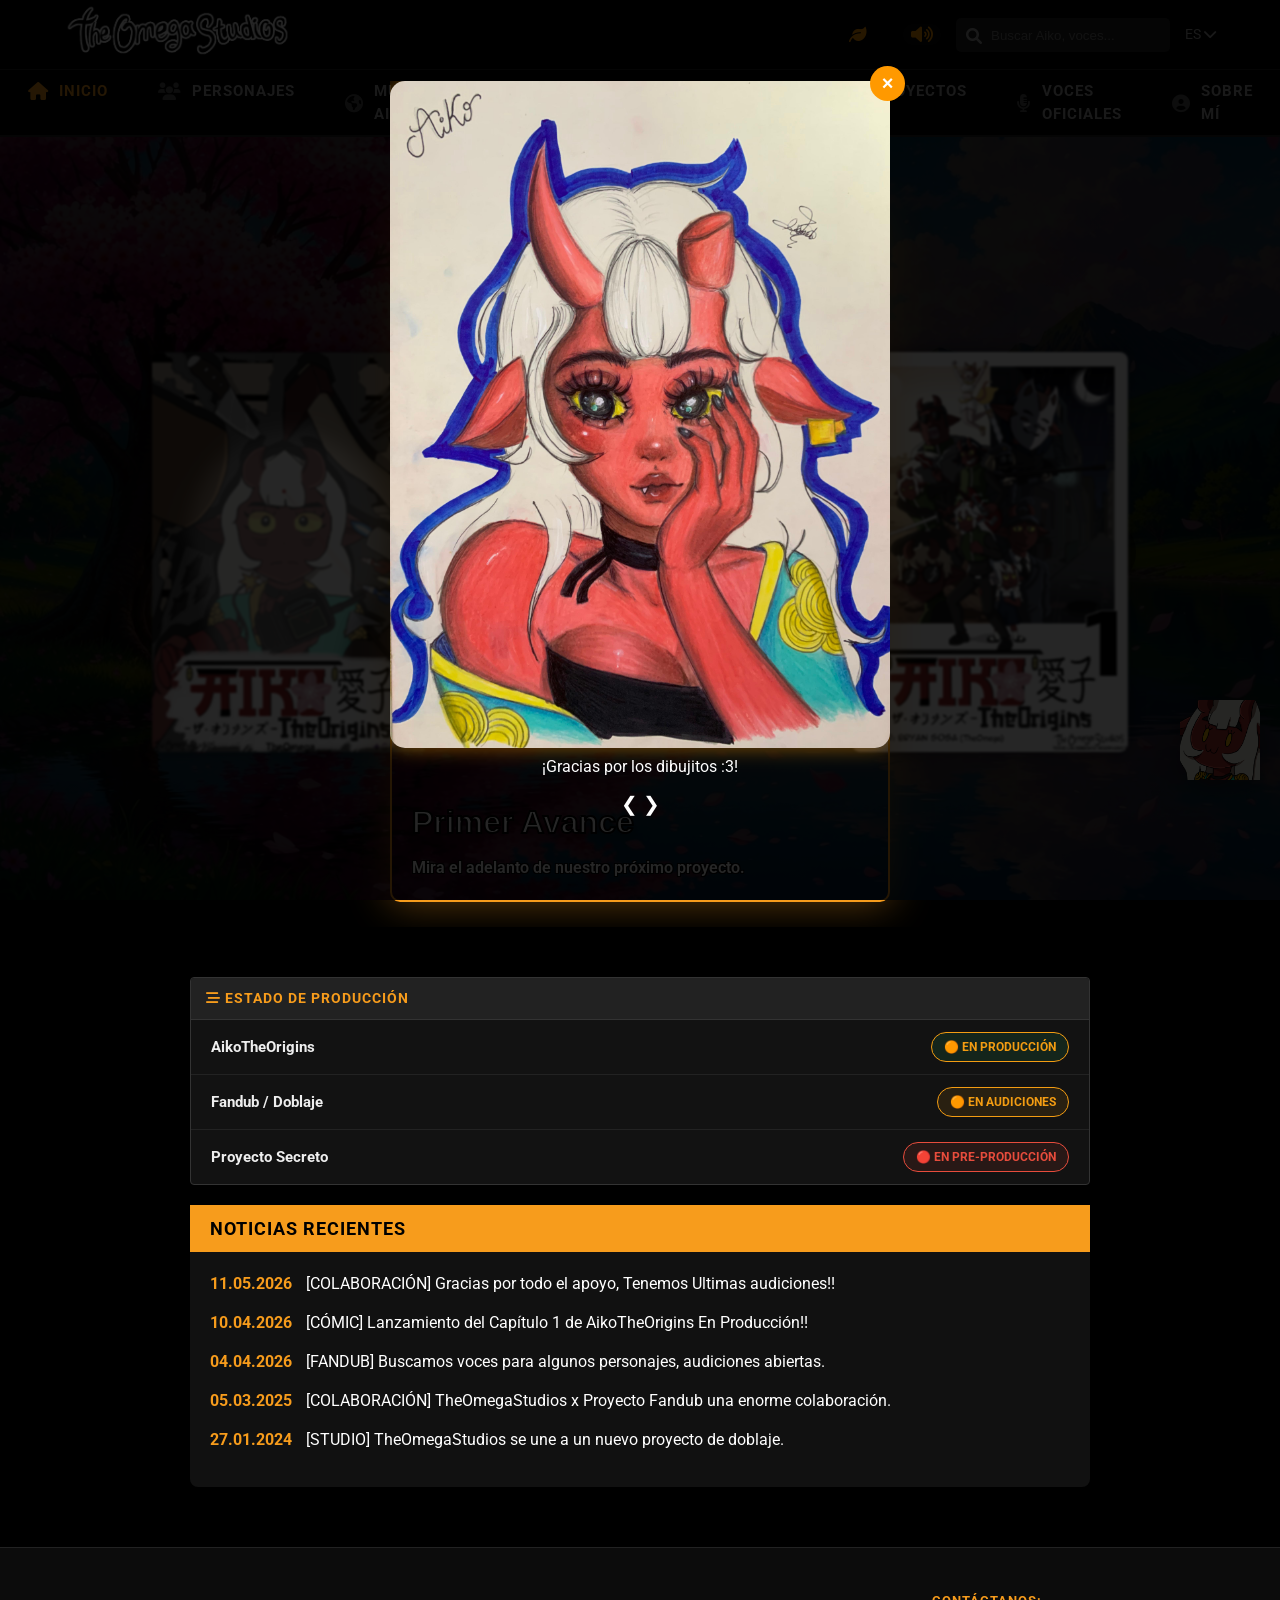
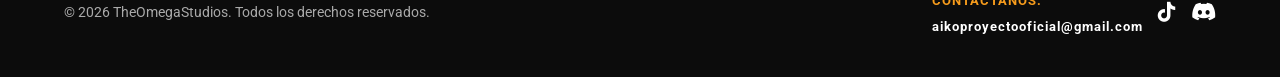
==== commit 48fe8ce8: "Update index.html" ====
--- a/index.html
+++ b/index.html
@@ -7,6 +7,7 @@
     <link href="https://fonts.googleapis.com/css2?family=Roboto:wght@400;700&display=swap" rel="stylesheet">
     <link rel="stylesheet" href="css/index.css">
     <link rel="stylesheet" href="https://cdnjs.cloudflare.com/ajax/libs/font-awesome/6.0.0/css/all.min.css">
+    
 </head>
 <body>
     <header class="top-bar">
@@ -51,59 +52,77 @@
 
     <main class="main-content">
     <section class="carrusel-simulado">
-     <div class="carrusel-contenedor" id="carruselContenedor">
-        <div class="carrusel-item active" style="background-image: url('img/hero_aiko.png')">
-            <div class="overlay">
-                <h1>AikoTheOrigins: El Cómic</h1>
-                <p>Creado por TheOmegaStudios. Descubre el origen.</p>
-            </div>
-        </div>
-
-        <div class="carrusel-item next" style="background-image: url('img/hero_doblaje.png')">
-            <div class="overlay">
-                <h1>Audiciones Abiertas</h1>
-                <p>¡Buscamos voces para la Obra! Únete a TheOmegaStudios.</p>
-            </div>
-        </div>
-
-        <div class="carrusel-item prev" style="background-image: url('img/hero_proyectos.png')">
-            <div class="overlay">
-                <h1>Nuevos Horizontes</h1>
-                <p>Próximos proyectos y colaboraciones de TheOmegaStudios.</p>
-            </div>
-        </div>
-    </div>
+<div class="carrusel-contenedor" id="carruselContenedor">
+    <div class="carrusel-item active item-video">
+        <span class="badge-destacado">LO MÁS VISTO</span>
+        <iframe 
+            src="https://www.youtube.com/embed/sxepfPibFE8?si=-1wTCzDtVAgdoXl2" 
+            title="YouTube video player" 
+            frameborder="0" 
+            allow="accelerometer; autoplay; clipboard-write; encrypted-media; gyroscope; picture-in-picture; web-share" 
+            allowfullscreen>
+        </iframe>
+
+
+        <div class="overlay">
+            <h1>Primer Avance</h1>
+            <p>Mira el adelanto de nuestro próximo proyecto.</p>
+        </div>
+    </div>
+
+    <div class="carrusel-item next item-imagen" style="background-image: url('img/hero_aiko.png')">
+        <div class="overlay">
+            <h1>AikoTheOrigins: El Cómic</h1>
+            <p>Creado por TheOmegaStudios. Descubre el origen.</p>
+        </div>
+    </div>
+
+    <div class="carrusel-item item-imagen" style="background-image: url('img/hero_doblaje.png')">
+        <div class="overlay">
+            <h1>Audiciones Abiertas</h1>
+            <p>¡Buscamos voces para la Obra! Únete a TheOmegaStudios.</p>
+        </div>
+    </div>
+
+    <div class="carrusel-item prev item-imagen" style="background-image: url('img/hero_proyectos.png')">
+        <div class="overlay">
+            <h1>Nuevos Horizontes</h1>
+            <p>Próximos proyectos y colaboraciones de TheOmegaStudios.</p>
+        </div>
+    </div>
+</div>
 
     <button class="nav-btn prev-btn" onclick="cambiarImagen(-1)"><i class="fas fa-chevron-left"></i></button>
     <button class="nav-btn next-btn" onclick="cambiarImagen(1)"><i class="fas fa-chevron-right"></i></button>
     </section>
     <section class="status-panel">
-    <div class="status-header">
-        <i class="fas fa-stream"></i> ESTADO DE PRODUCCIÓN
-    </div>
-    <div class="status-list">
-        <div class="status-item">
-            <span class="project-name">AikoTheOrigins</span>
-            <span class="badge badge-online">🟠 En producción</span>
-        </div>
-        
-        <div class="status-item">
-            <span class="project-name">Fandub / Doblaje</span>
-            <span class="badge badge-auditions">🟠 En audiciones</span>
-        </div>
-
-        <div class="status-item">
-            <span class="project-name">Proyecto Secreto</span>
-            <span class="badge badge-prep">🔴 En pre-producción</span>
-        </div>
-    </div>
-</section>
+        <div class="status-header">
+            <i class="fas fa-stream"></i> ESTADO DE PRODUCCIÓN
+        </div>
+        <div class="status-list">
+            <div class="status-item">
+                <span class="project-name">AikoTheOrigins</span>
+                <span class="badge badge-online">🟠 En producción</span>
+            </div>
+        
+            <div class="status-item">
+                <span class="project-name">Fandub / Doblaje</span>
+                <span class="badge badge-auditions">🟠 En audiciones</span>
+            </div>
+
+            <div class="status-item">
+                <span class="project-name">Proyecto Secreto</span>
+                <span class="badge badge-prep">🔴 En pre-producción</span>
+            </div>
+        </div>
+    </section>
         <section class="noticias-caja">
             <div class="noticia-header">
                 <h2>NOTICIAS RECIENTES</h2>
             </div>
             <div class="noticia-body">
                 <ul>
+                    <li><strong>11.05.2026</strong> [COLABORACIÓN] Gracias por todo el apoyo, Tenemos Ultimas audiciones!!</li>
                     <li><strong>10.04.2026</strong> [CÓMIC] Lanzamiento del Capítulo 1 de AikoTheOrigins En Producción!!</li>
                     <li><strong>04.04.2026</strong> [FANDUB] Buscamos voces para algunos personajes, audiciones abiertas.</li>
                     <li><strong>05.03.2025</strong> [COLABORACIÓN] TheOmegaStudios x Proyecto Fandub una enorme colaboración.</li>
@@ -142,33 +161,32 @@
          let currentIndex = 0; // Índice de la tarjeta central (active)
 
     // 2. La función principal que actualiza las clases
-        function updateCarrusel() {
-        // Obtenemos el número total de tarjetas
+    function updateCarrusel() {
         const totalItems = items.length;
-
-        // Calculamos los índices para las tarjetas de los lados
         const prevIndex = (currentIndex - 1 + totalItems) % totalItems;
         const nextIndex = (currentIndex + 1) % totalItems;
 
-        // Limpiamos las clases viejas de TODAS las tarjetas
         items.forEach((item, index) => {
             item.classList.remove('active', 'prev', 'next');
-            
-            // Si la tarjeta actual es la central
+        
             if (index === currentIndex) {
                 item.classList.add('active');
-            } 
-            // Si es la de la izquierda
-            else if (index === prevIndex) {
+            
+            // --- NUEVO: Añadir clase al CONTENEDOR si el activo es un video ---
+                if (item.classList.contains('item-video')) {
+                carrusel.classList.add('active-is-video');
+                } else {
+                carrusel.classList.remove('active-is-video');
+                }
+            // ------------------------------------------------------------------
+            
+            } else if (index === prevIndex) {
                 item.classList.add('prev');
-            } 
-            // Si es la de la derecha
-            else if (index === nextIndex) {
+            } else if (index === nextIndex) {
                 item.classList.add('next');
             }
         });
     }
-
     // 3. Las funciones de las flechas (cambiadas ligeramente)
     function cambiarImagen(direccion) {
         // Obtenemos el total de tarjetas
@@ -221,4 +239,4 @@
 </div>
 
 </body>
-</html>+</html>
--- a/css/index.css
+++ b/css/index.css
@@ -1271,7 +1271,7 @@
     .bocadillo-comic {
         /* POSICIONAMIENTO FORZADO ARRIBA */
         position: absolute !important;
-        bottom: 90px !important; /* Lo posicionamos arriba del sticker */
+        bottom: 190px !important; /* Lo posicionamos arriba del sticker */
         right: 0px !important;
         
         /* Ajustes de tamaño para que no se corte */
@@ -1793,4 +1793,4 @@
 .gallery-item:hover {
     transform: scale(1.05);
     border-color: #ff9900;
-}+}
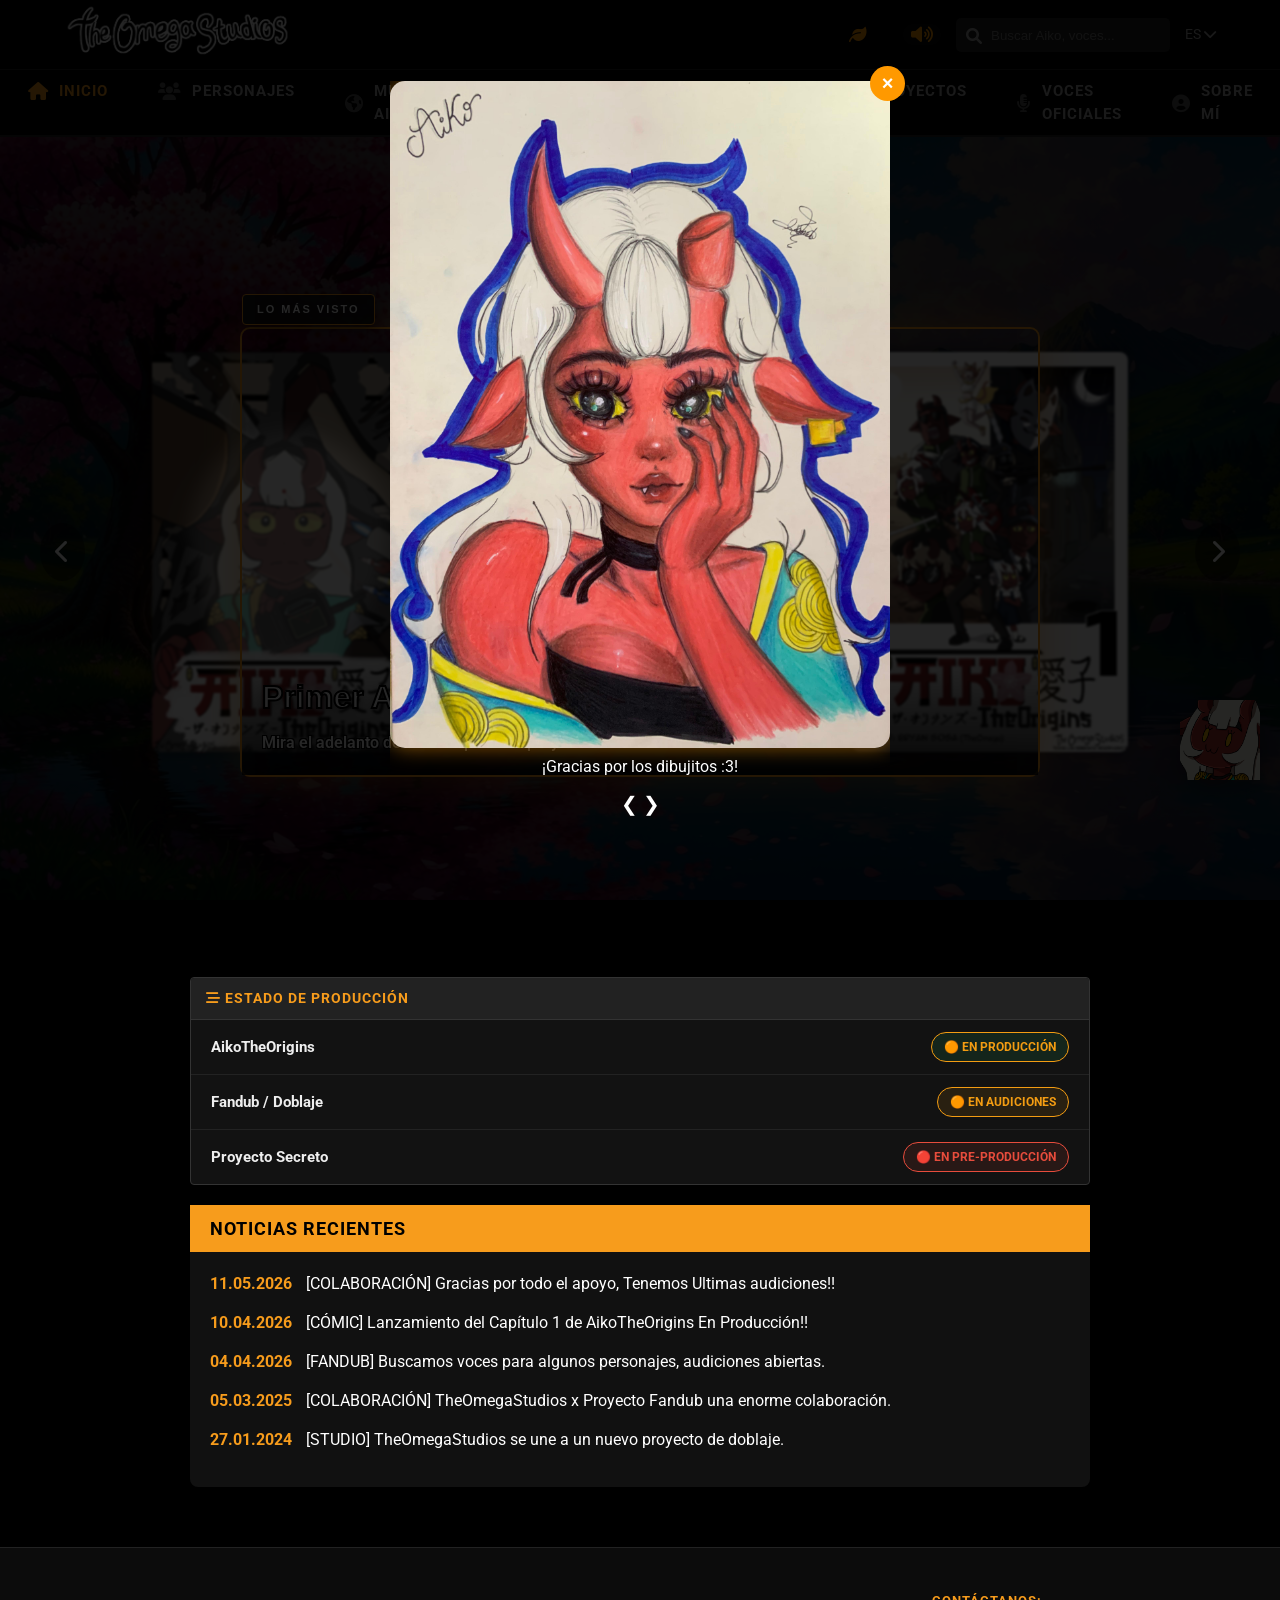
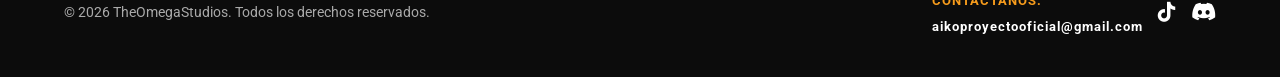
==== commit 3246c19c: "Add files via upload" ====
--- a/index.html
+++ b/index.html
@@ -239,4 +239,4 @@
 </div>
 
 </body>
-</html>
+</html>
--- a/css/index.css
+++ b/css/index.css
@@ -8,7 +8,8 @@
     --font-main: 'Roboto', sans-serif;
 }
 
-* { margin: 0; padding: 0; box-sizing: border-box; }
+* { margin: 0; padding: 0; box-sizing: border-box; 
+}
 
 body {
     background-color: var(--bg-black);
@@ -18,8 +19,12 @@
     position: relative;
     min-height: 100vh;
     margin: 0;
-}
-
+
+}
+
+/*a, button, .nav-btn, #sakura-control {
+    cursor: url('../img/sakurapointhover.png'), pointer;
+}*/
 
 a { text-decoration: none; color: inherit; transition: 0.3s; }
 ul { list-style: none; }
@@ -101,94 +106,6 @@
     padding: 0 20px;
 }
 
-.carrusel-simulado {
-    position: relative;
-    display: flex;
-    justify-content: center;
-    align-items: center;
-    height: 750px; /* Mantén la altura para portadas verticales */
-    overflow: hidden;
-    margin-bottom: 50px;
-    perspective: 1000px; /* Da efecto 3D a la rotación */
-}
-.carrusel-contenedor {
-    position: relative;
-    width: 100%;
-    height: 100%;
-    display: flex;
-    justify-content: center;
-    align-items: center;
-}
-.carrusel-item {
-    position: absolute;
-    height: 500px; /* Tamaño base */
-    width: 350px;
-    background-size: cover;
-    background-position: center;
-    border-radius: 10px;
-    box-shadow: 0 0 20px rgba(0,0,0,0.5);
-    transition: all 0.6s cubic-bezier(0.4, 0, 0.2, 1); /* Esta es la transición suave */
-    opacity: 0; /* Ocultamos las que no están en posición */
-    z-index: 1;
-    will-change: transform, opacity;
-}
-.carrusel-item .overlay {
-    position: absolute;
-    bottom: 0; left: 0; right: 0;
-    padding: 20px;
-    opacity: 0;
-    transition: opacity 0.3s;
-}
-.carrusel-item.prev {
-    opacity: 1;
-    z-index: 2;
-    transform: translateX(-100%) scale(0.8) rotateY(-10deg);
-    filter: blur(1px) grayscale(50%);
-}
-.carrusel-item.next {
-    opacity: 1;
-    z-index: 2;
-    transform: translateX(100%) scale(0.8) rotateY(10deg);
-    filter: blur(1px) grayscale(50%);
-}
-.carrusel-item.active h1 {
-    font-family:sans-serif; /* O tu fuente de títulos */
-    font-size: 32px;
-    font-weight: 800;
-    color: #ffffff;
-    margin-bottom: 10px;
-    -webkit-text-stroke: 2px #000;
-    text-shadow: 0px 4px 10px rgba(0,0,0,0.5);
-    
-
-        /* Sombra difuminada extra para profundidad */
-}
-.carrusel-item.active p {
-    font-size: 16px;
-    color: #ffffff;
-    font-weight: 600;
-
-    /* BORDE más fino para el texto pequeño */
-    text-shadow: 
-        -1px -1px 0 #000,  
-         1px -1px 0 #000,
-        -1px  1px 0 #000,
-         1px  1px 0 #000;
-}
-/* --- ESTADO: CENTRO (active) --- */
-.carrusel-item.active {
-    opacity: 1;
-    z-index: 10;
-    height: 700px; /* Tamaño de la portada de Aiko */
-    width: 500px;
-    transform: translateX(0) scale(1) rotateY(0deg);
-    box-shadow: 0 0 40px rgba(247, 156, 28, 0.4);
-    border: 2px solid var(--accent);
-}
-
-.carrusel-item.active .overlay {
-    opacity: 1;
-}
 .card {
     background-size: contain;
     background-position: center;
@@ -1794,3 +1711,454 @@
     transform: scale(1.05);
     border-color: #ff9900;
 }
+
+
+
+
+
+
+
+
+/* --- CONTENEDOR PRINCIPAL --- */
+.pj-slider-wrapper {
+    position: relative;
+    /* Cambiamos width por fit-content para que no sobre espacio a los lados */
+    width: fit-content; 
+    max-width: 90%; 
+    margin: 40px auto;
+}
+
+/* --- LA MÁSCARA (RECORTA LAS IMÁGENES) --- */
+.pj-slider-mask {
+    /* Quitamos el width: 100% y dejamos que la imagen mande */
+    overflow: hidden;
+    border-radius: 15px;
+    background-color: white; /* Cambiado a blanco sólido para que se vea limpio */
+    box-shadow: 0 10px 30px rgba(0,0,0,0.3);
+}
+
+/* --- EL RIEL DE DIAPOSITIVAS --- */
+.pj-slides {
+    display: flex;
+    transition: transform 0.5s ease-in-out;
+    align-items: center;
+}
+
+/* --- CADA DIAPOSITIVA --- */
+.pj-slide {
+    min-width: 100%;
+    flex-shrink: 0;
+    display: flex;
+    justify-content: center;
+    align-items: center;
+}
+
+.pj-slide img {
+    /* Cambiamos width: 100% por auto para que no se estire de más */
+    width: auto; 
+    max-width: 100%; /* Para que no se salga en pantallas chicas */
+    max-height: 500px; 
+    display: block;
+    /* Quitamos object-fit porque ya no lo necesitamos */
+}
+
+/* --- FLECHAS (AFUERA) --- */
+.pj-prev, .pj-next {
+    position: absolute;
+    top: 50%;
+    transform: translateY(-50%);
+    background-color: #ff6600; /* Color naranja de tu logo */
+    color: white;
+    border: none;
+    width: 50px;
+    height: 50px;
+    cursor: pointer;
+    font-size: 24px;
+    z-index: 100;
+    border-radius: 50%;
+    display: flex;
+    align-items: center;
+    justify-content: center;
+    transition: all 0.3s ease;
+    box-shadow: 0 4px 10px rgba(0,0,0,0.3);
+}
+
+/* Posicionamiento negativo para sacarlas del cuadro */
+.pj-prev {
+    left: -65px; 
+}
+
+.pj-next {
+    right: -65px;
+}
+
+/* Efecto hover */
+.pj-prev:hover, .pj-next:hover {
+    background-color: white;
+    color: #ff6600;
+    transform: translateY(-50%) scale(1.1);
+}
+
+/* --- AJUSTE PARA MÓVILES --- */
+/* Si la pantalla es pequeña, las flechas vuelven adentro para no salirse del celular */
+@media (max-width: 1100px) {
+    .pj-slider-wrapper {
+        width: 90%;
+    }
+    .pj-prev { left: 10px; }
+    .pj-next { right: 10px; }
+}
+
+
+.pj-single-banner {
+    width: 100%;
+    display: flex;
+    justify-content: center;
+    align-items: center;
+    margin-top: 30px;    /* <--- Añade esto para que respire */
+    margin-bottom: 40px; /* Un poco más de espacio antes de la galería */
+    padding: 0 20px;
+}
+
+.pj-banner-1 {
+    /* 1. Lo hacemos más pequeño (estaba al 100%) */
+    width: 90%; 
+    
+    display: flex;
+    /* 2. Alineamos a la izquierda en lugar de al centro */
+    justify-content: flex-start; 
+    align-items: center;
+    
+    margin-top: 30px;
+    margin-bottom: 40px;
+    padding: 0 20px;
+    
+    /* 3. Empujamos hacia la izquierda */
+    /* Si quieres que se salga un poco de la pantalla, usa un valor negativo mayor */
+    margin-left: -80px; 
+}
+
+.pj-banner-2 {
+    /* 1. Lo hacemos más pequeño */
+    width: 90%; 
+    
+    display: flex;
+    /* 2. Alineamos el contenido hacia la derecha */
+    justify-content: flex-end; 
+    align-items: center;
+    
+    margin-top: 30px;
+    margin-bottom: 40px;
+    padding: 0 20px;
+    
+    /* 3. Empujamos hacia la derecha */
+    /* Usamos margin-right negativo para que "asome" por la derecha */
+    margin-right: -80px; 
+    
+    /* 4. Mantenemos el flujo para que no choque con el de arriba */
+    margin-left: auto; 
+}
+
+
+
+
+/* --- CONTENEDOR PRINCIPAL --- */
+.main-content {
+    max-width: 1400px;
+    margin: 40px auto;
+    padding: 0 20px;
+}
+
+.carrusel-simulado {
+    position: relative;
+    display: flex;
+    justify-content: center;
+    align-items: center;
+    height: 750px; /* Recuperamos la altura original para portadas grandes */
+    overflow: hidden;
+    margin-bottom: 50px;
+    perspective: 1000px;
+}
+
+.carrusel-contenedor {
+    position: relative;
+    width: 100%;
+    height: 100%;
+    display: flex;
+    justify-content: center;
+    align-items: center;
+}
+
+/* --- ESTILOS BASE DE LAS TARJETAS --- */
+.carrusel-item {
+    position: absolute;
+    border-radius: 10px;
+    box-shadow: 0 0 20px rgba(0,0,0,0.5);
+    transition: all 0.6s cubic-bezier(0.4, 0, 0.2, 1);
+    opacity: 0;
+    z-index: 1;
+    will-change: transform, opacity;
+    overflow: hidden;
+}
+
+/* --- FORMATOS EN BASE A SU CLASE --- */
+
+/* Cómics (Tamaño base para laterales) */
+.item-imagen {
+    height: 500px; 
+    width: 350px;
+    background-size: cover;
+    background-position: center;
+}
+
+/* Tráiler de YouTube (Horizontal 16:9) */
+.item-video {
+    width: 800px;
+    height: 450px;
+}
+/* Configuración interna del reproductor */
+.carrusel-item iframe {
+    width: 100%;
+    height: 100%;
+    border: none;
+    display: block;
+}
+
+/* --- CONTROL 3D CON DISTANCIAS CALCULADAS --- */
+
+/* 1. TARJETA CENTRAL (ACTIVE) */
+.carrusel-item.active {
+    opacity: 1;
+    z-index: 10;
+    filter: blur(0px) grayscale(0%);
+    box-shadow: 0 0 40px rgba(247, 156, 28, 0.4);
+    border: 2px solid var(--accent, #f79c1c);
+}
+
+/* Cuando el cómic está al centro: ¡CRECE al tamaño gigante de tu segunda foto! */
+.carrusel-item.active.item-imagen {
+    height: 700px;
+    width: 500px;
+    transform: translateX(0) scale(1) rotateY(0deg);
+}
+
+/* Cuando el video está al centro */
+.carrusel-item.active.item-video {
+    transform: translateX(0) scale(1) rotateY(0deg);
+}
+
+
+/* 2. TARJETAS LATERALES (PREV / NEXT) */
+.carrusel-item.prev, 
+.carrusel-item.next {
+    opacity: 1; /* Recuperamos la opacidad total para que brillen como antes */
+    z-index: 2;
+    filter: blur(1px) grayscale(50%);
+}
+
+/* CUANDO EL CENTRO ES UN CÓMIC (Distancia bien pegadita como en la foto) */
+.carrusel-item.prev {
+    transform: translateX(-350px) scale(0.8) rotateY(-10deg);
+}
+.carrusel-item.next {
+    transform: translateX(350px) scale(0.8) rotateY(10deg);
+}
+
+/* CUANDO EL CENTRO ES EL VIDEO (Se abren un poquito más automático para no pisarse) */
+.active-is-video .carrusel-item.prev {
+    transform: translateX(-350px) scale(0.8) rotateY(-10deg);
+}
+.active-is-video .carrusel-item.next {
+    transform: translateX(350px) scale(0.8) rotateY(10deg);
+}
+
+/* --- BOTONES DE NAVEGACIÓN (FLECHAS) --- */
+.nav-btn {
+    position: absolute;
+    top: 50%;
+    transform: translateY(-50%);
+    z-index: 100 !important; /* Prioridad absoluta */
+    cursor: pointer;
+}
+.prev-btn { left: 20px; }
+.next-btn { right: 20px; }
+
+
+/* --- TEXTOS SOBRE LAS TARJETAS (OVERLAYS) --- */
+.carrusel-item .overlay {
+    position: absolute;
+    bottom: 0; left: 0; right: 0;
+    padding: 20px;
+    opacity: 0;
+    transition: opacity 0.3s;
+    background: linear-gradient(transparent, rgba(0, 0, 0, 0.85));
+    pointer-events: none;
+}
+
+.carrusel-item.active .overlay {
+    opacity: 1;
+}
+
+.carrusel-item.active h1 {
+    font-family: sans-serif;
+    font-size: 32px; /* Volvemos al tamaño de fuente original */
+    font-weight: 800;
+    color: #ffffff;
+    margin-bottom: 10px;
+    -webkit-text-stroke: 2px #000;
+    text-shadow: 0px 4px 10px rgba(0,0,0,0.5);
+}
+
+.carrusel-item.active p {
+    font-size: 16px;
+    color: #ffffff;
+    font-weight: 600;
+    text-shadow: 
+        -1px -1px 0 #000,  
+         1px -1px 0 #000,
+        -1px  1px 0 #000,
+         1px  1px 0 #000;
+}
+
+/* Deshabilita clics en los videos si están en los laterales */
+.item-video.prev iframe, 
+.item-video.next iframe {
+    pointer-events: none;
+}
+
+
+
+/* --- ETIQUETA FLOTANTE "LO MÁS VISTO" (DENTRO PERO VISIBLE) --- */
+.badge-destacado {
+    position: absolute;
+    top: -35px; /* Sube exactamente arriba del borde del video */
+    left: 0; /* Se alinea perfecto con el borde izquierdo del video */
+    z-index: 99; /* Por encima de todo */
+    background: rgba(18, 18, 18, 0.95);
+    color: #ffffff;
+    font-family: sans-serif;
+    font-size: 11px;
+    font-weight: 800;
+    letter-spacing: 2px;
+    padding: 6px 14px;
+    border-radius: 4px;
+    border: 1px solid var(--accent, #f79c1c);
+    box-shadow: 0 4px 15px rgba(0, 0, 0, 0.6);
+    pointer-events: none;
+    transition: opacity 0.4s ease, transform 0.4s ease;
+    opacity: 0;
+    transform: translateY(10px);
+}
+
+/* CUANDO EL VIDEO ESTÁ AL CENTRO: Permitimos que la etiqueta "salga" de la tarjeta y se muestre */
+.carrusel-item.active.item-video {
+    overflow: visible !important; /* ¡Rompe el recorte para dejar ver la etiqueta! */
+}
+
+/* Mostramos la etiqueta con animación */
+.carrusel-item.active .badge-destacado {
+    opacity: 1;
+    transform: translateY(0);
+}
+
+
+
+
+
+/* ==========================================================================
+   ADAPTACIÓN PARA DISPOSITIVOS MÓVILES (Celulares)
+/* ==========================================================================
+   ADAPTACIÓN PARA DISPOSITIVOS MÓVILES (Celulares) - ACTUALIZADO CON CONTENCIÓN
+   ========================================================================== */
+/* ==========================================================================
+   ADAPTACIÓN PARA DISPOSITIVOS MÓVILES (Celulares) - ACTUALIZADO CON CONTENCIÓN
+   ========================================================================== */
+/* ==========================================================================
+   ADAPTACIÓN PARA DISPOSITIVOS MÓVILES (Celulares) - VERSIÓN FINAL CORREGIDA
+   ========================================================================== */
+/* ==========================================================================
+   ADAPTACIÓN PARA DISPOSITIVOS MÓVILES (Celulares) - REESCRITO
+   ========================================================================== */
+@media (max-width: 768px) {
+    
+    .gallery-section {
+        padding: 10px;
+        overflow-x: hidden;
+    }
+
+    .gallery-title {
+        font-size: 22px;
+        margin-top: 25px;
+        margin-bottom: 15px;
+        text-align: center;
+    }
+
+    /* BANNERS */
+    .pj-single-banner, .pj-banner-1, .pj-banner-2 {
+        width: 100% !important;
+        height: auto !important; 
+        margin: 12px 0 !important;
+        padding: 0 !important;
+        display: block !important;
+        float: none !important; 
+    }
+
+    .pj-single-banner img, .pj-banner-1 img, .pj-banner-2 img {
+        width: 100% !important;
+        height: auto !important;
+        object-fit: contain;
+        border-radius: 8px; 
+    }
+
+    /* GALERÍA DE ARTE (SLIDER EN CELULAR) */
+    .pj-slider-wrapper {
+        width: 100% !important;
+        max-width: 100% !important;
+        margin: 15px auto !important;
+        position: relative;
+    }
+
+    .pj-slider-mask {
+        width: 100% !important;
+        height: 420px !important; /* Forzamos una altura fija a la máscara en celular */
+        overflow: hidden !important;
+    }
+
+    .pj-slides {
+        display: flex !important;
+        height: 100% !important;
+    }
+
+    .pj-slide {
+        min-width: 100% !important; 
+        width: 100% !important;
+        height: 100% !important; /* Se adapta a los 420px de la máscara */
+        padding: 0 10px !important; 
+        box-sizing: border-box !important;
+        display: flex !important;
+        justify-content: center !important;
+        align-items: center !important;
+    }
+
+    /* Redimensiona la imagen para que quepa obligatoriamente en el espacio disponible */
+    .pj-slide img {
+        width: auto !important;
+        max-width: 100% !important;
+        height: auto !important;
+        max-height: 100% !important;
+        object-fit: contain !important; /* Muestra el dibujo completo sin recortar nada */
+        border-radius: 8px;
+    }
+
+    /* BOTONES */
+    .pj-prev, .pj-next {
+        padding: 10px 12px !important;
+        font-size: 16px !important;
+        background: rgba(0, 0, 0, 0.7) !important; 
+        top: 50% !important;
+        transform: translateY(-50%) !important;
+        z-index: 10;
+    }
+    .pj-prev { left: 10px !important; }
+    .pj-next { right: 10px !important; }
+}
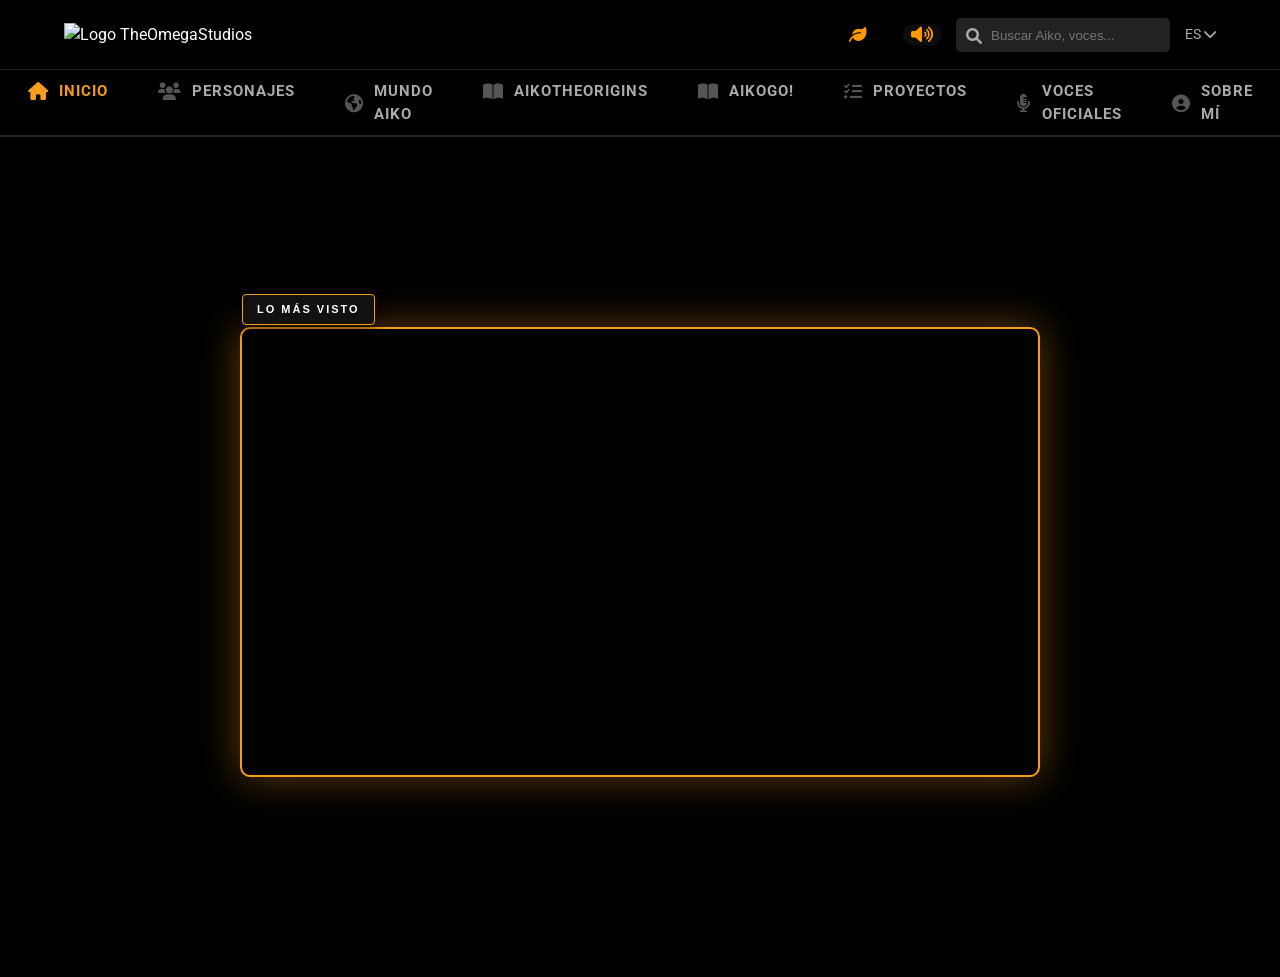
==== commit 5800956a: "Update index.html" ====
--- a/index.html
+++ b/index.html
@@ -7,36 +7,41 @@
     <link href="https://fonts.googleapis.com/css2?family=Roboto:wght@400;700&display=swap" rel="stylesheet">
     <link rel="stylesheet" href="css/index.css">
     <link rel="stylesheet" href="https://cdnjs.cloudflare.com/ajax/libs/font-awesome/6.0.0/css/all.min.css">
-    
 </head>
 <body>
+
+    <!-- HEADER / BARRA SUPERIOR -->
     <header class="top-bar">
         <div class="logo-container">
             <img src="img/logo.png" alt="Logo TheOmegaStudios" class="main-logo">
         </div>
-            <div class="search-lang">
-                <div class="control-hoja-wrapper">
-                        <button id="sakura-control" class="nav-music-btn">
-                         <i id="sakura-icon" class="fas fa-leaf"></i>
-                         </button>
-                </div>
-                
-
-    <div class="music-container">
-        <button id="music-control" class="nav-music-btn">
-            <i id="music-icon" class="fas fa-volume-up"></i>
-        </button>
-        <input type="range" id="volume-slider" min="0" max="1" step="0.01" value="0.3">
-    </div>
-        <div class="search-box">
-            <input type="text" placeholder="Buscar Aiko, voces...">
-            <i class="fas fa-search"></i>
-        </div>
-        <span class="lang">ES <i class="fas fa-chevron-down"></i></span>
-        <audio id="bg-music" loop></audio>
-    </div>
+        
+        <!-- Agrupación correcta de controles, búsqueda e idioma -->
+        <div class="search-lang">
+            <div class="control-hoja-wrapper">
+                <button id="sakura-control" class="nav-music-btn">
+                    <i id="sakura-icon" class="fas fa-leaf"></i>
+                </button>
+            </div>
+            
+            <div class="music-container">
+                <button id="music-control" class="nav-music-btn">
+                    <i id="music-icon" class="fas fa-volume-up"></i>
+                </button>
+                <input type="range" id="volume-slider" min="0" max="1" step="0.01" value="0.3">
+            </div>
+
+            <div class="search-box">
+                <input type="text" placeholder="Buscar Aiko, voces...">
+                <i class="fas fa-search"></i>
+            </div>
+
+            <span class="lang">ES <i class="fas fa-chevron-down"></i></span>
+            <audio id="bg-music" loop></audio>
+        </div>
     </header>
 
+    <!-- NAVEGACIÓN PRINCIPAL -->
     <nav class="main-nav">
         <ul>
             <li class="active"><a href="index.html"><i class="fas fa-home"></i>INICIO</a></li>
@@ -50,72 +55,77 @@
         </ul>
     </nav>
 
+    <!-- CONTENIDO PRINCIPAL -->
     <main class="main-content">
-    <section class="carrusel-simulado">
-<div class="carrusel-contenedor" id="carruselContenedor">
-    <div class="carrusel-item active item-video">
-        <span class="badge-destacado">LO MÁS VISTO</span>
-        <iframe 
-            src="https://www.youtube.com/embed/sxepfPibFE8?si=-1wTCzDtVAgdoXl2" 
-            title="YouTube video player" 
-            frameborder="0" 
-            allow="accelerometer; autoplay; clipboard-write; encrypted-media; gyroscope; picture-in-picture; web-share" 
-            allowfullscreen>
-        </iframe>
-
-
-        <div class="overlay">
-            <h1>Primer Avance</h1>
-            <p>Mira el adelanto de nuestro próximo proyecto.</p>
-        </div>
-    </div>
-
-    <div class="carrusel-item next item-imagen" style="background-image: url('img/hero_aiko.png')">
-        <div class="overlay">
-            <h1>AikoTheOrigins: El Cómic</h1>
-            <p>Creado por TheOmegaStudios. Descubre el origen.</p>
-        </div>
-    </div>
-
-    <div class="carrusel-item item-imagen" style="background-image: url('img/hero_doblaje.png')">
-        <div class="overlay">
-            <h1>Audiciones Abiertas</h1>
-            <p>¡Buscamos voces para la Obra! Únete a TheOmegaStudios.</p>
-        </div>
-    </div>
-
-    <div class="carrusel-item prev item-imagen" style="background-image: url('img/hero_proyectos.png')">
-        <div class="overlay">
-            <h1>Nuevos Horizontes</h1>
-            <p>Próximos proyectos y colaboraciones de TheOmegaStudios.</p>
-        </div>
-    </div>
-</div>
-
-    <button class="nav-btn prev-btn" onclick="cambiarImagen(-1)"><i class="fas fa-chevron-left"></i></button>
-    <button class="nav-btn next-btn" onclick="cambiarImagen(1)"><i class="fas fa-chevron-right"></i></button>
-    </section>
-    <section class="status-panel">
-        <div class="status-header">
-            <i class="fas fa-stream"></i> ESTADO DE PRODUCCIÓN
-        </div>
-        <div class="status-list">
-            <div class="status-item">
-                <span class="project-name">AikoTheOrigins</span>
-                <span class="badge badge-online">🟠 En producción</span>
-            </div>
         
-            <div class="status-item">
-                <span class="project-name">Fandub / Doblaje</span>
-                <span class="badge badge-auditions">🟠 En audiciones</span>
-            </div>
-
-            <div class="status-item">
-                <span class="project-name">Proyecto Secreto</span>
-                <span class="badge badge-prep">🔴 En pre-producción</span>
-            </div>
-        </div>
-    </section>
+        <!-- Carrusel -->
+        <section class="carrusel-simulado">
+            <div class="carrusel-contenedor" id="carruselContenedor">
+                <div class="carrusel-item active item-video">
+                    <span class="badge-destacado">LO MÁS VISTO</span>
+                    <iframe 
+                        src="https://www.youtube.com/embed/sxepfPibFE8?si=-1wTCzDtVAgdoXl2" 
+                        title="YouTube video player" 
+                        frameborder="0" 
+                        allow="accelerometer; autoplay; clipboard-write; encrypted-media; gyroscope; picture-in-picture; web-share" 
+                        allowfullscreen>
+                     iframe>
+                    <div class="overlay">
+                        <h1>Primer Avance</h1>
+                        <p>Mira el adelanto de nuestro próximo proyecto.</p>
+                    </div>
+                </div>
+
+                <div class="carrusel-item next item-imagen" style="background-image: url('img/hero_aiko.png')">
+                    <div class="overlay">
+                        <h1>AikoTheOrigins: El Cómic</h1>
+                        <p>Creado por TheOmegaStudios. Descubre el origen.</p>
+                    </div>
+                </div>
+
+                <div class="carrusel-item item-imagen" style="background-image: url('img/hero_doblaje.png')">
+                    <div class="overlay">
+                        <h1>Audiciones Abiertas</h1>
+                        <p>¡Buscamos voces para la Obra! Únete a TheOmegaStudios.</p>
+                    </div>
+                </div>
+
+                <div class="carrusel-item prev item-imagen" style="background-image: url('img/hero_proyectos.png')">
+                    <div class="overlay">
+                        <h1>Nuevos Horizontes</h1>
+                        <p>Próximos proyectos y colaboraciones de TheOmegaStudios.</p>
+                    </div>
+                </div>
+            </div>
+
+            <button class="nav-btn prev-btn" onclick="cambiarImagen(-1)"><i class="fas fa-chevron-left"></i></button>
+            <button class="nav-btn next-btn" onclick="cambiarImagen(1)"><i class="fas fa-chevron-right"></i></button>
+        </section>
+
+        <!-- Panel de Estado -->
+        <section class="status-panel">
+            <div class="status-header">
+                <i class="fas fa-stream"></i> ESTADO DE PRODUCCIÓN
+            </div>
+            <div class="status-list">
+                <div class="status-item">
+                    <span class="project-name">AikoTheOrigins</span>
+                    <span class="badge badge-online">🟠 En producción</span>
+                </div>
+            
+                <div class="status-item">
+                    <span class="project-name">Fandub / Doblaje</span>
+                    <span class="badge badge-auditions">🟠 En audiciones</span>
+                </div>
+
+                <div class="status-item">
+                    <span class="project-name">Proyecto Secreto</span>
+                    <span class="badge badge-prep">🔴 En pre-producción</span>
+                </div>
+            </div>
+        </section>
+
+        <!-- Sección de Noticias -->
         <section class="noticias-caja">
             <div class="noticia-header">
                 <h2>NOTICIAS RECIENTES</h2>
@@ -130,113 +140,111 @@
                 </ul>
             </div>
         </section>
+
+        <!-- MODAL DE BIENVENIDA (Agrupado en el contenido) -->
+        <div id="welcome-modal" class="modal-overlay">
+            <div class="modal-content">
+                <button id="close-modal" class="close-btn">&times;</button>
+                
+                <div class="fanart-slider">
+                    <div class="slide active">
+                        <img src="img/dibujos.jpg" class="welcome-img" alt="Fanart 1">
+                        <p class="welcome-text">¡Gracias por los dibujitos :3!</p>
+                    </div>
+                    <div class="slide">
+                        <img src="img/aiko2131.png" class="welcome-img" alt="Fanart 2">
+                        <p class="welcome-text">¡Gracias por los dibujitos :3!</p>
+                    </div>
+                    <div class="slide">
+                        <img src="img/dibujo3.jpg" class="welcome-img" alt="Fanart 3">
+                        <p class="welcome-text">¡Gracias por los dibujitos :3!</p>
+                    </div>
+                    <div class="slide">
+                        <img src="img/dibujo4.png" class="welcome-img" alt="Fanart 4">
+                        <p class="welcome-text">¡Gracias por los dibujitos :3!</p>
+                    </div>
+                </div>
+
+                <div class="slider-controls">
+                    <span id="prev-fanart" class="prev">&#10094;</span>
+                    <span id="next-fanart" class="next">&#10095;</span>
+                </div>
+            </div>
+        </div>
+
+        <!-- STICKER DE SALUDO -->
+        <div class="personaje-saludo">
+            <img src="img/Sticker.png" alt="Sticker" class="sticker-esquina">
+            <div class="bocadillo-comic">¡Bienvenidos a TheOmegaStudios!</div>
+        </div>
+
     </main>
 
- <footer class="main-footer">
-    <div class="footer-container">
-        <div class="footer-left">
-            <p>&copy; 2026 TheOmegaStudios. Todos los derechos reservados.</p>
-        </div>
-
-       <div class="footer-right">
-    <div class="contact-info">
-    <span>CONTÁCTANOS:</span>
-    <span class="email-text-fixed">aikoproyectooficial@gmail.com</span>
-</div>
-    
-    <div class="social-icons">
-        <a href="https://www.tiktok.com/@theomegastudios" target="_blank" title="TikTok"><i class="fab fa-tiktok"></i></a>
-        <a href="https://discord.gg/xpgBBMDjBQ" target="_blank" title="Discord"><i class="fab fa-discord"></i></a>
-        </div>
-</div>
-    </div>
-</footer>
+    <!-- PIE DE PÁGINA -->
+    <footer class="main-footer">
+        <div class="footer-container">
+            <div class="footer-left">
+                <p>&copy; 2026 TheOmegaStudios. Todos los derechos reservados.</p>
+            </div>
+
+            <div class="footer-right">
+                <div class="contact-info">
+                    <span>CONTÁCTANOS:</span>
+                    <span class="email-text-fixed">aikoproyectooficial@gmail.com</span>
+                </div>
+                
+                <div class="social-icons">
+                    <a href="https://www.tiktok.com/@theomegastudios" target="_blank" title="TikTok"><i class="fab fa-tiktok"></i></a>
+                    <a href="https://discord.gg/xpgBBMDjBQ" target="_blank" title="Discord"><i class="fab fa-discord"></i></a>
+                </div>
+            </div>
+        </div>
+    </footer>
+
+    <!-- SCRIPTS (Al final de todo) -->
     <script>
-    // 1. Obtenemos todas las tarjetas y las flechas
         const carrusel = document.getElementById('carruselContenedor');
         const items = carrusel.querySelectorAll('.carrusel-item');
         const prevBtn = document.querySelector('.prev-btn');
         const nextBtn = document.querySelector('.next-btn');
 
-         let currentIndex = 0; // Índice de la tarjeta central (active)
-
-    // 2. La función principal que actualiza las clases
-    function updateCarrusel() {
-        const totalItems = items.length;
-        const prevIndex = (currentIndex - 1 + totalItems) % totalItems;
-        const nextIndex = (currentIndex + 1) % totalItems;
-
-        items.forEach((item, index) => {
-            item.classList.remove('active', 'prev', 'next');
-        
-            if (index === currentIndex) {
-                item.classList.add('active');
+        let currentIndex = 0;
+
+        function updateCarrusel() {
+            const totalItems = items.length;
+            const prevIndex = (currentIndex - 1 + totalItems) % totalItems;
+            const nextIndex = (currentIndex + 1) % totalItems;
+
+            items.forEach((item, index) => {
+                item.classList.remove('active', 'prev', 'next');
             
-            // --- NUEVO: Añadir clase al CONTENEDOR si el activo es un video ---
-                if (item.classList.contains('item-video')) {
-                carrusel.classList.add('active-is-video');
-                } else {
-                carrusel.classList.remove('active-is-video');
+                if (index === currentIndex) {
+                    item.classList.add('active');
+                
+                    if (item.classList.contains('item-video')) {
+                        carrusel.classList.add('active-is-video');
+                    } else {
+                        carrusel.classList.remove('active-is-video');
+                    }
+                
+                } else if (index === prevIndex) {
+                    item.classList.add('prev');
+                } else if (index === nextIndex) {
+                    item.classList.add('next');
                 }
-            // ------------------------------------------------------------------
-            
-            } else if (index === prevIndex) {
-                item.classList.add('prev');
-            } else if (index === nextIndex) {
-                item.classList.add('next');
-            }
-        });
-    }
-    // 3. Las funciones de las flechas (cambiadas ligeramente)
-    function cambiarImagen(direccion) {
-        // Obtenemos el total de tarjetas
-        const totalItems = items.length;
-        
-        // Sumamos o restamos al índice actual
-        currentIndex = (currentIndex + direccion + totalItems) % totalItems;
-        
-        // Actualizamos las clases para que se muevan
-        updateCarrusel();
-    }
-
-    // 4. Inicializamos el carrusel al cargar la página
-    //updateCarrusel(); // Llamamos a la función una vez para configurarlo
+            });
+        }
+
+        function cambiarImagen(direccion) {
+            const totalItems = items.length;
+            currentIndex = (currentIndex + direccion + totalItems) % totalItems;
+            updateCarrusel();
+        }
+
+        // Si necesitas inicializar el carrusel al cargar la página, descomenta la siguiente línea:
+        // updateCarrusel();
     </script>
     <script src="script.js"></script>
-<div id="welcome-modal" class="modal-overlay">
-    <div class="modal-content">
-        <button id="close-modal" class="close-btn">&times;</button>
-        
-        <div class="fanart-slider">
-            <div class="slide active">
-                <img src="img/dibujos.jpg" class="welcome-img">
-                <p class="welcome-text">¡Gracias por los dibujitos :3!</p>
-            </div>
-            <div class="slide">
-                <img src="img/aiko2131.png" class="welcome-img">
-                <p class="welcome-text">¡Gracias por los dibujitos :3!</p>
-            </div>
-            <div class="slide">
-                <img src="img/dibujo3.jpg" class="welcome-img">
-                <p class="welcome-text">¡Gracias por los dibujitos :3!</p>
-            </div>
-            <div class="slide">
-                <img src="img/dibujo4.png" class="welcome-img">
-                <p class="welcome-text">¡Gracias por los dibujitos :3!</p>
-            </div>
-        </div>
-
-        <div class="slider-controls">
-            <span id="prev-fanart" class="prev">&#10094;</span>
-            <span id="next-fanart" class="next">&#10095;</span>
-        </div>
-    </div>
-</div>
-
-<div class="personaje-saludo">
-    <img src="img/Sticker.png" alt="Sticker" class="sticker-esquina">
-    <div class="bocadillo-comic">¡Bienvenidos a TheOmegaStudios!</div>
-</div>
 
 </body>
-</html>+</html>
--- a/css/index.css
+++ b/css/index.css
@@ -2161,4 +2161,4 @@
     }
     .pj-prev { left: 10px !important; }
     .pj-next { right: 10px !important; }
-}
+}
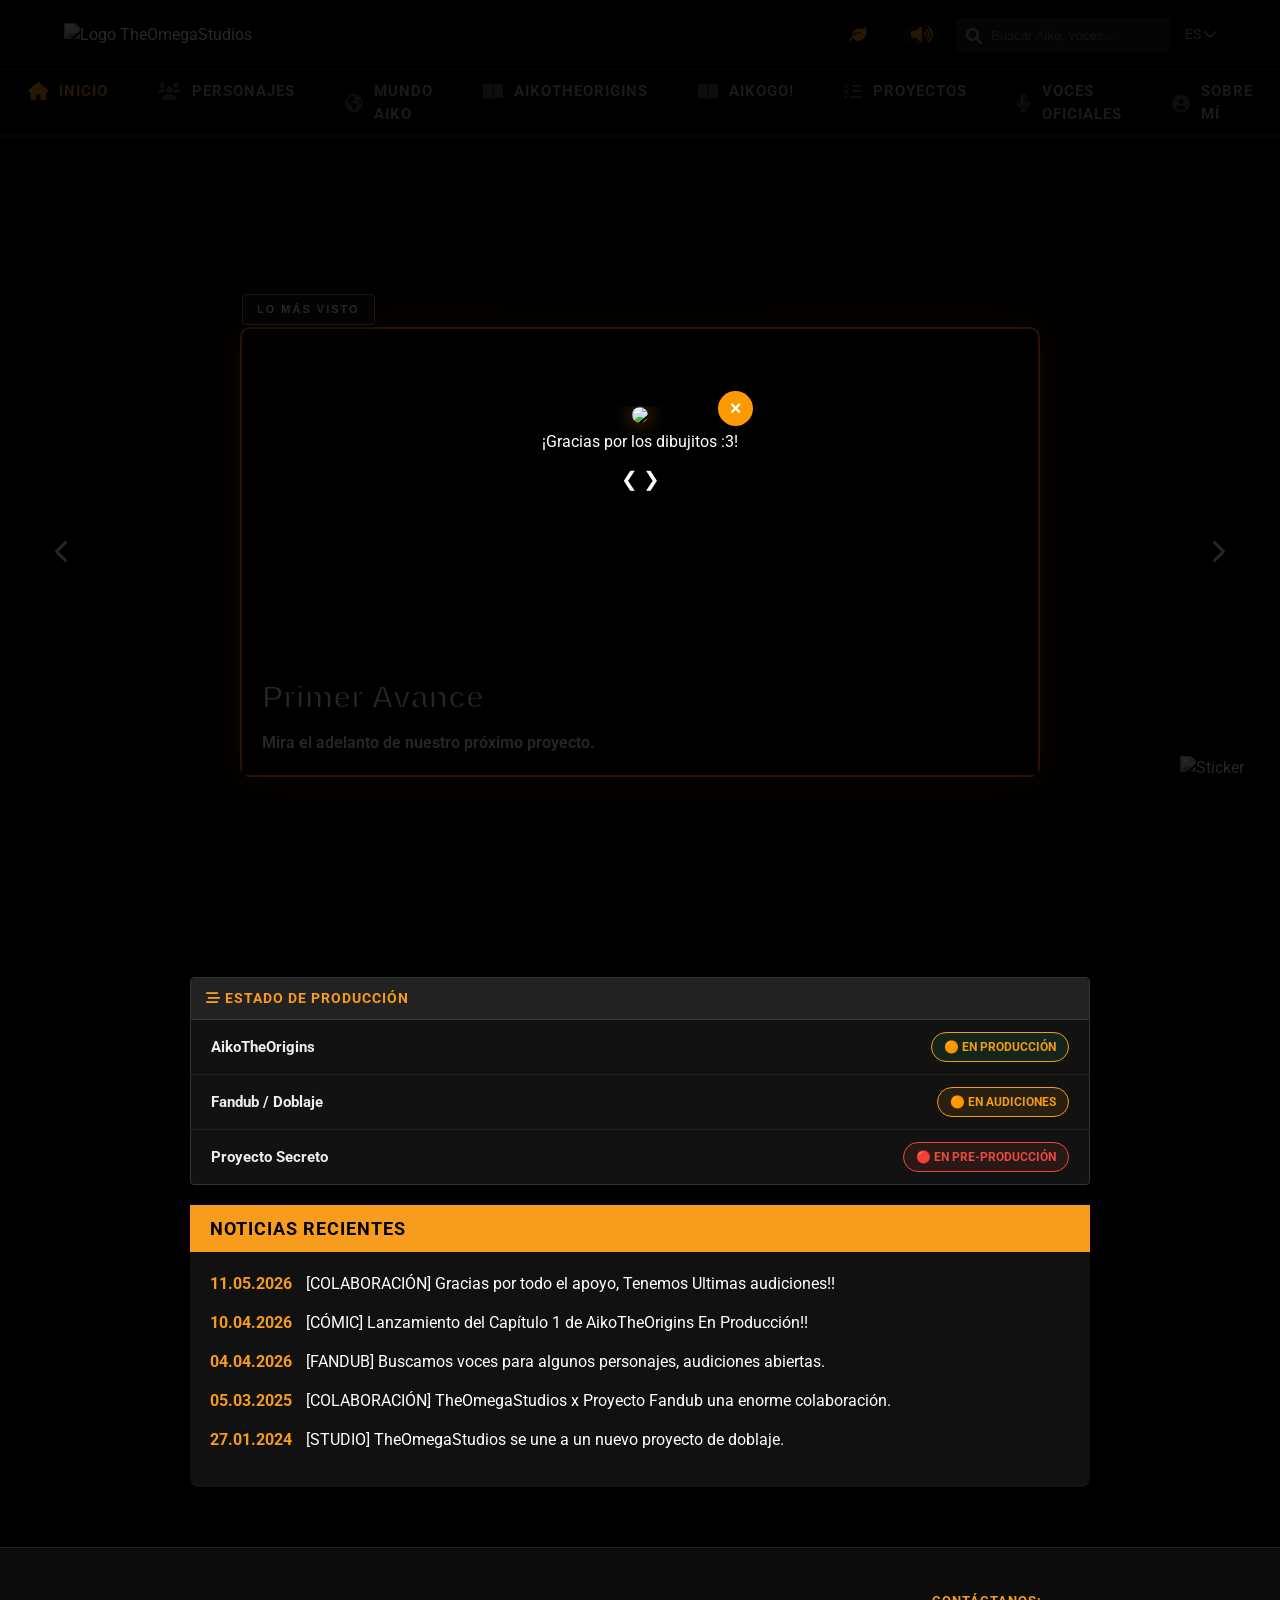
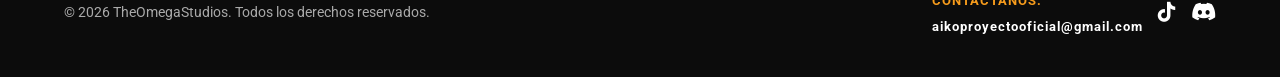
==== commit a101a8c3: "Add files via upload" ====
--- a/index.html
+++ b/index.html
@@ -10,20 +10,18 @@
 </head>
 <body>
 
-    <!-- HEADER / BARRA SUPERIOR -->
+    <!-- BARRA SUPERIOR -->
     <header class="top-bar">
         <div class="logo-container">
             <img src="img/logo.png" alt="Logo TheOmegaStudios" class="main-logo">
         </div>
-        
-        <!-- Agrupación correcta de controles, búsqueda e idioma -->
         <div class="search-lang">
             <div class="control-hoja-wrapper">
                 <button id="sakura-control" class="nav-music-btn">
                     <i id="sakura-icon" class="fas fa-leaf"></i>
                 </button>
             </div>
-            
+                
             <div class="music-container">
                 <button id="music-control" class="nav-music-btn">
                     <i id="music-icon" class="fas fa-volume-up"></i>
@@ -35,13 +33,12 @@
                 <input type="text" placeholder="Buscar Aiko, voces...">
                 <i class="fas fa-search"></i>
             </div>
-
             <span class="lang">ES <i class="fas fa-chevron-down"></i></span>
             <audio id="bg-music" loop></audio>
         </div>
     </header>
 
-    <!-- NAVEGACIÓN PRINCIPAL -->
+    <!-- MENÚ DE NAVEGACIÓN -->
     <nav class="main-nav">
         <ul>
             <li class="active"><a href="index.html"><i class="fas fa-home"></i>INICIO</a></li>
@@ -58,7 +55,7 @@
     <!-- CONTENIDO PRINCIPAL -->
     <main class="main-content">
         
-        <!-- Carrusel -->
+        <!-- CARRUSEL -->
         <section class="carrusel-simulado">
             <div class="carrusel-contenedor" id="carruselContenedor">
                 <div class="carrusel-item active item-video">
@@ -69,7 +66,7 @@
                         frameborder="0" 
                         allow="accelerometer; autoplay; clipboard-write; encrypted-media; gyroscope; picture-in-picture; web-share" 
                         allowfullscreen>
-                     iframe>
+                    </iframe>
                     <div class="overlay">
                         <h1>Primer Avance</h1>
                         <p>Mira el adelanto de nuestro próximo proyecto.</p>
@@ -102,7 +99,7 @@
             <button class="nav-btn next-btn" onclick="cambiarImagen(1)"><i class="fas fa-chevron-right"></i></button>
         </section>
 
-        <!-- Panel de Estado -->
+        <!-- PANEL DE ESTADO -->
         <section class="status-panel">
             <div class="status-header">
                 <i class="fas fa-stream"></i> ESTADO DE PRODUCCIÓN
@@ -125,7 +122,7 @@
             </div>
         </section>
 
-        <!-- Sección de Noticias -->
+        <!-- SECCIÓN DE NOTICIAS -->
         <section class="noticias-caja">
             <div class="noticia-header">
                 <h2>NOTICIAS RECIENTES</h2>
@@ -140,44 +137,6 @@
                 </ul>
             </div>
         </section>
-
-        <!-- MODAL DE BIENVENIDA (Agrupado en el contenido) -->
-        <div id="welcome-modal" class="modal-overlay">
-            <div class="modal-content">
-                <button id="close-modal" class="close-btn">&times;</button>
-                
-                <div class="fanart-slider">
-                    <div class="slide active">
-                        <img src="img/dibujos.jpg" class="welcome-img" alt="Fanart 1">
-                        <p class="welcome-text">¡Gracias por los dibujitos :3!</p>
-                    </div>
-                    <div class="slide">
-                        <img src="img/aiko2131.png" class="welcome-img" alt="Fanart 2">
-                        <p class="welcome-text">¡Gracias por los dibujitos :3!</p>
-                    </div>
-                    <div class="slide">
-                        <img src="img/dibujo3.jpg" class="welcome-img" alt="Fanart 3">
-                        <p class="welcome-text">¡Gracias por los dibujitos :3!</p>
-                    </div>
-                    <div class="slide">
-                        <img src="img/dibujo4.png" class="welcome-img" alt="Fanart 4">
-                        <p class="welcome-text">¡Gracias por los dibujitos :3!</p>
-                    </div>
-                </div>
-
-                <div class="slider-controls">
-                    <span id="prev-fanart" class="prev">&#10094;</span>
-                    <span id="next-fanart" class="next">&#10095;</span>
-                </div>
-            </div>
-        </div>
-
-        <!-- STICKER DE SALUDO -->
-        <div class="personaje-saludo">
-            <img src="img/Sticker.png" alt="Sticker" class="sticker-esquina">
-            <div class="bocadillo-comic">¡Bienvenidos a TheOmegaStudios!</div>
-        </div>
-
     </main>
 
     <!-- PIE DE PÁGINA -->
@@ -201,15 +160,17 @@
         </div>
     </footer>
 
-    <!-- SCRIPTS (Al final de todo) -->
+    <!-- SCRIPTS -->
     <script>
+        // 1. Obtenemos todas las tarjetas y las flechas
         const carrusel = document.getElementById('carruselContenedor');
         const items = carrusel.querySelectorAll('.carrusel-item');
         const prevBtn = document.querySelector('.prev-btn');
         const nextBtn = document.querySelector('.next-btn');
 
-        let currentIndex = 0;
-
+        let currentIndex = 0; // Índice de la tarjeta central (active)
+
+        // 2. La función principal que actualiza las clases
         function updateCarrusel() {
             const totalItems = items.length;
             const prevIndex = (currentIndex - 1 + totalItems) % totalItems;
@@ -221,11 +182,13 @@
                 if (index === currentIndex) {
                     item.classList.add('active');
                 
+                    // --- NUEVO: Añadir clase al CONTENEDOR si el activo es un video ---
                     if (item.classList.contains('item-video')) {
                         carrusel.classList.add('active-is-video');
                     } else {
                         carrusel.classList.remove('active-is-video');
                     }
+                    // ------------------------------------------------------------------
                 
                 } else if (index === prevIndex) {
                     item.classList.add('prev');
@@ -235,16 +198,59 @@
             });
         }
 
+        // 3. Las funciones de las flechas (cambiadas ligeramente)
         function cambiarImagen(direccion) {
+            // Obtenemos el total de tarjetas
             const totalItems = items.length;
+            
+            // Sumamos o restamos al índice actual
             currentIndex = (currentIndex + direccion + totalItems) % totalItems;
+            
+            // Actualizamos las clases para que se muevan
             updateCarrusel();
         }
 
-        // Si necesitas inicializar el carrusel al cargar la página, descomenta la siguiente línea:
-        // updateCarrusel();
+        // 4. Inicializamos el carrusel al cargar la página
+        //updateCarrusel(); // Llamamos a la función una vez para configurarlo
     </script>
     <script src="script.js"></script>
 
+    <!-- VENTANA MODAL DE BIENVENIDA -->
+    <div id="welcome-modal" class="modal-overlay">
+        <div class="modal-content">
+            <button id="close-modal" class="close-btn">&times;</button>
+            
+            <div class="fanart-slider">
+                <div class="slide active">
+                    <img src="img/dibujos.jpg" class="welcome-img">
+                    <p class="welcome-text">¡Gracias por los dibujitos :3!</p>
+                </div>
+                <div class="slide">
+                    <img src="img/aiko2131.png" class="welcome-img">
+                    <p class="welcome-text">¡Gracias por los dibujitos :3!</p>
+                </div>
+                <div class="slide">
+                    <img src="img/dibujo3.jpg" class="welcome-img">
+                    <p class="welcome-text">¡Gracias por los dibujitos :3!</p>
+                </div>
+                <div class="slide">
+                    <img src="img/dibujo4.png" class="welcome-img">
+                    <p class="welcome-text">¡Gracias por los dibujitos :3!</p>
+                </div>
+            </div>
+
+            <div class="slider-controls">
+                <span id="prev-fanart" class="prev">&#10094;</span>
+                <span id="next-fanart" class="next">&#10095;</span>
+            </div>
+        </div>
+    </div>
+
+    <!-- ELEMENTO EXTRA / SALUDO -->
+    <div class="personaje-saludo">
+        <img src="img/Sticker.png" alt="Sticker" class="sticker-esquina">
+        <div class="bocadillo-comic">¡Bienvenidos a TheOmegaStudios!</div>
+    </div>
+
 </body>
-</html>
+</html>
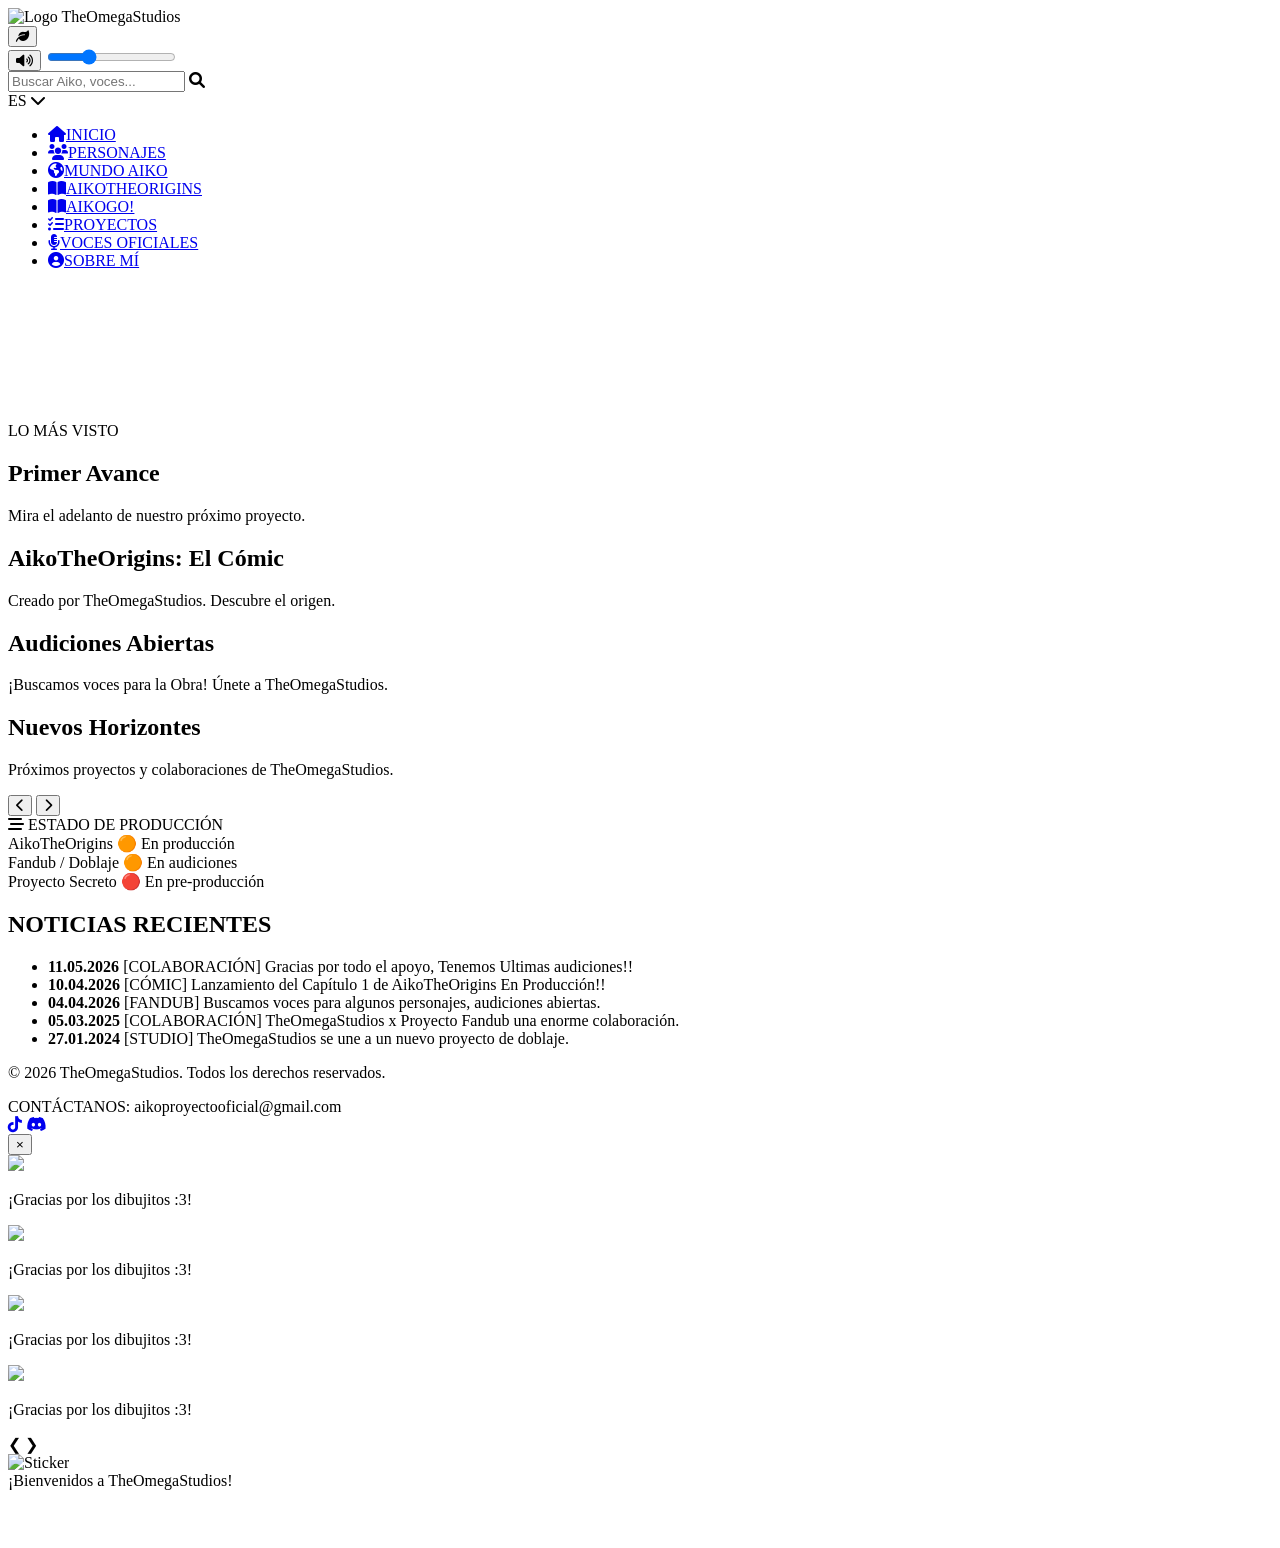
==== commit a25e5a9f: "Add files via upload" ====
--- a/index.html
+++ b/index.html
@@ -13,7 +13,7 @@
     <!-- BARRA SUPERIOR -->
     <header class="top-bar">
         <div class="logo-container">
-            <img src="img/logo.png" alt="Logo TheOmegaStudios" class="main-logo">
+            <img src="img/logo.webp" alt="Logo TheOmegaStudios" class="main-logo">
         </div>
         <div class="search-lang">
             <div class="control-hoja-wrapper">
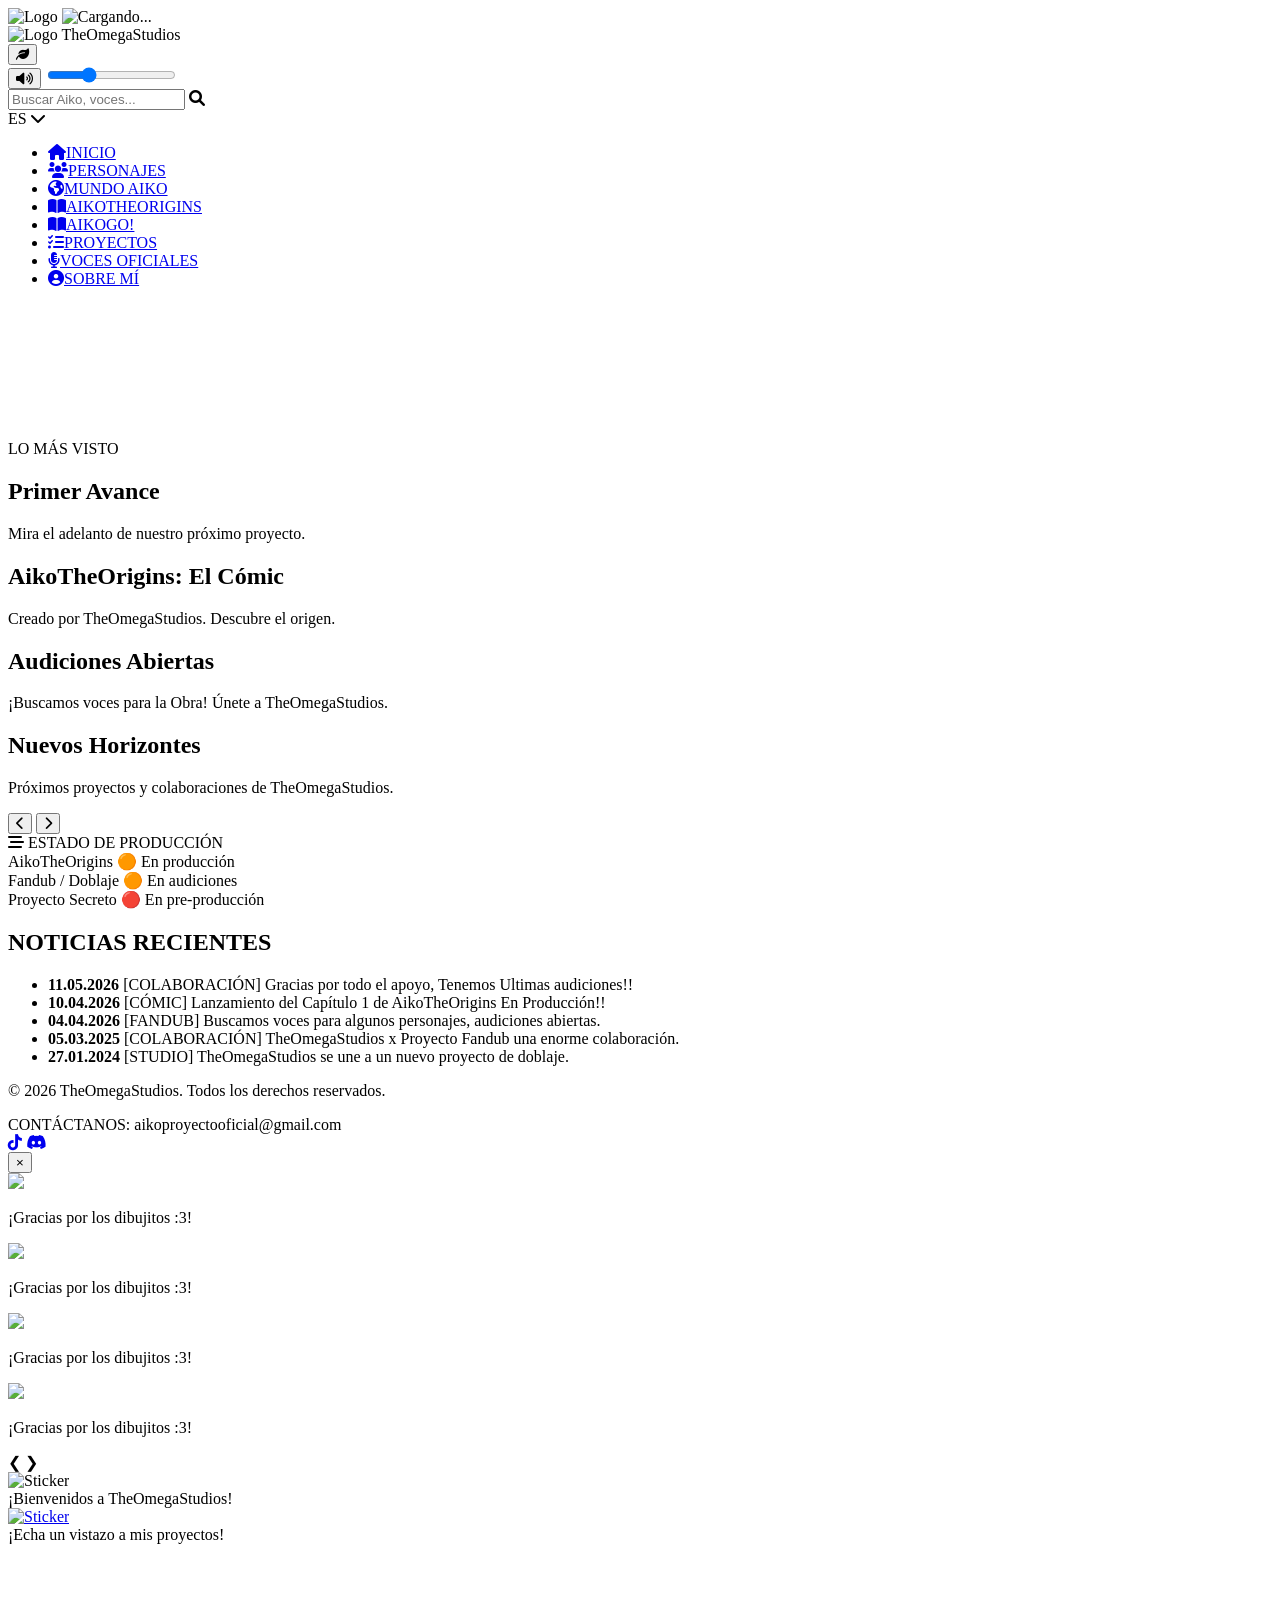
==== commit 73267de9: "Add files via upload" ====
--- a/index.html
+++ b/index.html
@@ -4,12 +4,19 @@
     <meta charset="UTF-8">
     <meta name="viewport" content="width=device-width, initial-scale=1.0">
     <title>TheOmegaStudios - Inicio | AikoTheOrigins</title>
+    <link rel="icon" type="image/x-icon" href="img/icon123.png">
     <link href="https://fonts.googleapis.com/css2?family=Roboto:wght@400;700&display=swap" rel="stylesheet">
     <link rel="stylesheet" href="css/index.css">
     <link rel="stylesheet" href="https://cdnjs.cloudflare.com/ajax/libs/font-awesome/6.0.0/css/all.min.css">
 </head>
 <body>
-
+    <div id="preloader">
+        <div class="preloader-content">
+            <img src="img/logo.webp" alt="Logo" class="preloader-logo">
+            
+            <img src="gif/aiko porrista.gif" alt="Cargando..." class="preloader-gif">
+        </div>
+    </div> 
     <!-- BARRA SUPERIOR -->
     <header class="top-bar">
         <div class="logo-container">
@@ -212,6 +219,73 @@
 
         // 4. Inicializamos el carrusel al cargar la página
         //updateCarrusel(); // Llamamos a la función una vez para configurarlo
+        function lanzarFuegos(event) {
+            // Evita que el click interactúe de forma extraña con otros elementos
+            event.stopPropagation();
+
+            // Son los colores que tendrán las chispas de los fuegos artificiales
+            const colores = ['#FF5733', '#33FF57', '#3357FF', '#F3FF33', '#FF33F3', '#33FFF0'];
+            const numeroDeParticulas = 30;
+
+            // Obtenemos la posición exacta del click en la pantalla
+            const x = event.clientX;
+            const y = event.clientY;
+
+            for (let i = 0; i < numeroDeParticulas; i++) {
+                const particula = document.createElement('div');
+                
+                // Estilos CSS rápidos inyectados dinámicamente para cada chispa
+                particula.style.position = 'fixed';
+                particula.style.left = `${x}px`;
+                particula.style.top = `${y}px`;
+                particula.style.width = '6px';
+                particula.style.height = '6px';
+                particula.style.backgroundColor = colores[Math.floor(Math.random() * colores.length)];
+                particula.style.borderRadius = '50%';
+                particula.style.zIndex = '100000';
+                particula.style.pointerEvents = 'none';
+                particula.style.transition = 'all 0.8s ease-out';
+
+                document.body.appendChild(particula);
+
+                // Calculamos un ángulo y distancia aleatoria para la explosión
+                const angulo = Math.random() * Math.PI * 2;
+                const velocidad = Math.random() * 80 + 40; 
+                const destinoX = Math.cos(angulo) * velocidad;
+                const destinoY = Math.sin(angulo) * velocidad;
+
+                // Forzamos al navegador a renderizar y luego aplicamos la animación
+                requestAnimationFrame(() => {
+                    particula.style.transform = `translate(${destinoX}px, ${destinoY}px) scale(0)`;
+                    particula.style.opacity = '0';
+                });
+
+                // Borramos la partícula de la memoria una vez termina su animación
+                setTimeout(() => {
+                    particula.remove();
+                }, 800);
+            }
+        }
+        
+        // Control del Preloader con memoria de sesión
+        document.addEventListener('DOMContentLoaded', () => {
+            const preloader = document.getElementById('preloader');
+            
+            // Comprobamos si el usuario ya vio la animación en esta sesión
+            if (sessionStorage.getItem('preloaderVisto') === 'true') {
+                // Si ya lo vio, lo eliminamos del mapa inmediatamente sin animaciones
+                preloader.style.display = 'none';
+            } else {
+                // Si es la primera vez que entra, esperamos a que cargue todo y lo ocultamos con suavidad
+                window.addEventListener('load', () => {
+                    setTimeout(() => {
+                        preloader.classList.add('preloader-hidden');
+                        // Guardamos en la memoria que ya lo vio
+                        sessionStorage.setItem('preloaderVisto', 'true');
+                    }, 1200); // 1.2 segundos para que disfrute de tu logo la primera vez
+                });
+            }
+        });       
     </script>
     <script src="script.js"></script>
 
@@ -247,10 +321,15 @@
     </div>
 
     <!-- ELEMENTO EXTRA / SALUDO -->
-    <div class="personaje-saludo">
-        <img src="img/Sticker.png" alt="Sticker" class="sticker-esquina">
+    <div class="personaje-saludo sticker-uno">
+        <img src="img/Sticker.png" alt="Sticker" class="sticker-esquina" onclick="lanzarFuegos(event)">
         <div class="bocadillo-comic">¡Bienvenidos a TheOmegaStudios!</div>
     </div>
 
-</body>
+    <div class="personaje-saludo sticker-dos">
+        <a href="https://fandubproyecto01.github.io/ProyectoFandubOficial/" target="_blank" style="pointer-events: auto; display: block;">
+            <img src="img/proyectofandu.png" alt="Sticker" class="sticker-esquina">
+        </a>
+        <div class="bocadillo-comic">¡Echa un vistazo a mis proyectos!</div>
+    </div>
 </html>
